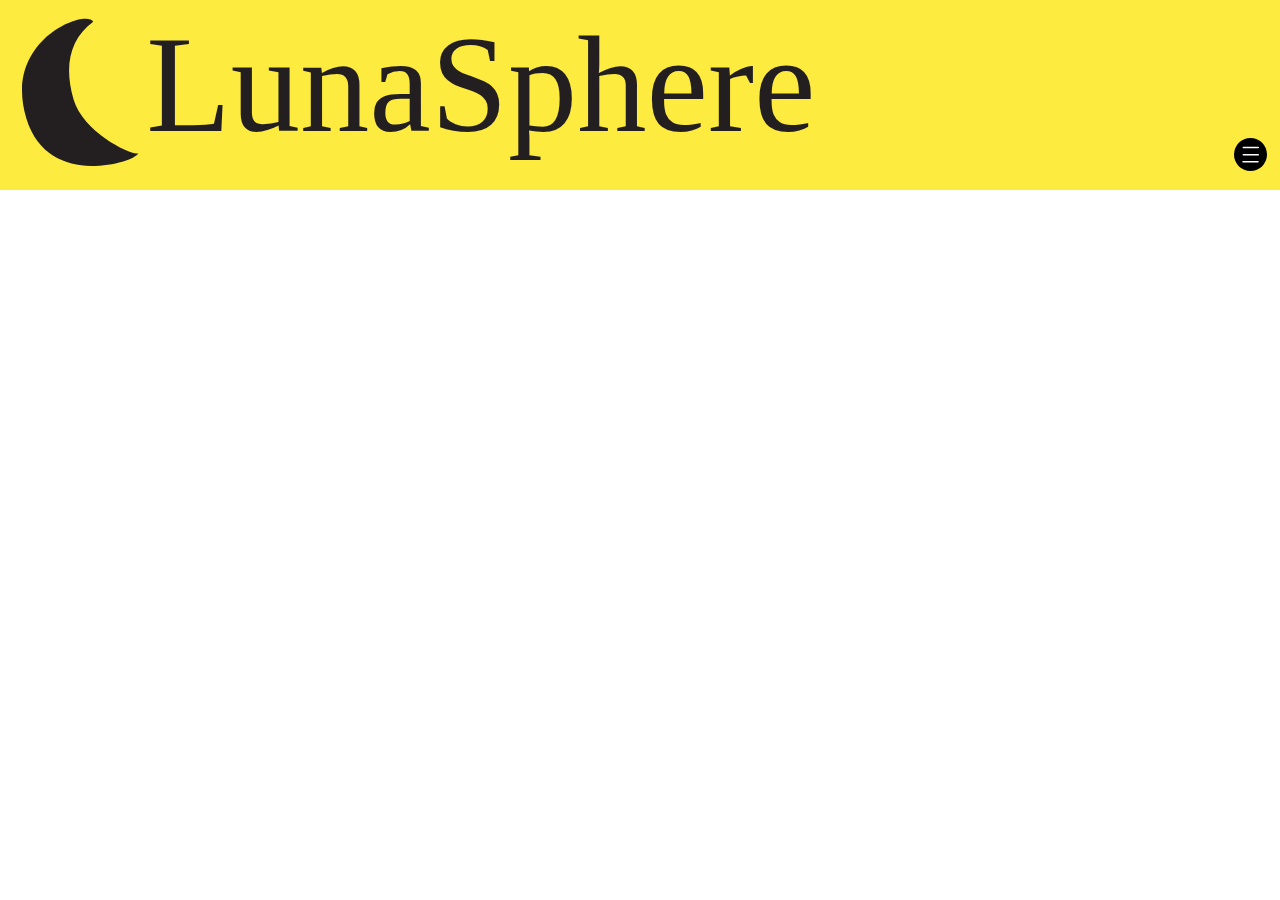
==== pricing.html @ 51623582 "Add some changes to the content" ====
<!DOCTYPE html>
<html lang="en-ca">
<head>
  <meta charset="utf-8">
  <title>LunaSphere</title>
  <meta name="viewport" content="width=device-width,initial-scale=1">
  <link href="css/modules.css" rel="stylesheet">
  <link href="css/grid.css" rel="stylesheet">
  <link href="css/type.css" rel="stylesheet">
  <link href="css/main.css" rel="stylesheet">
  <link href="https://fonts.googleapis.com/css?family=IBM+Plex+Sans:400,500,600,700|Roboto:300,400,500,700" rel="stylesheet">
</head>
<body>

  <header class="grid relative island-1-2">
    <h1 class="hidden">Pricing</h1>

    <div class="unit xs-2-3 s-2-3">
      <img class="gutter-1-4" src="images/logo.svg" alt="">
    </div>

    <div class="unit xs-1-3 s-1-3">
      <input type="checkbox" class="nav-check" id="nav-check">
      <label class="nav-label absolute" for="nav-check">
        <img class="img-flex island-1-8 nav-open" src="images/toggle-open.svg" alt="Open Navigation">
        <img class="img-flex island-1-8 nav-close" src="images/toggle-close.svg" alt="Close Navigation">
      </label>
      <nav class="nav text-center">
        <ul class="first-list list-group">
          <li class="island"><a class="btn-nav island-1-2" href="index.html">Home</a></li>
          <li class="island"><a class="btn-nav island-1-2" href="tour.html">Products</a></li>
          <li class="island"><a class="btn-nav island-1-2" href="sign-up.html">Sign Up</a></li>
        </ul>
      </nav>
    </div>
  </header>

</body>
</html>
---- css/modules.css ----
/*
 * Modulifier || Code released under the UNLICENSE
 * Code under other copyrights & licenses listed below.
 * https://modulifier.web-dev.tools/#responsive;images;list-group;embed;media-object;icons;hidden;positioning;nice-lists;forms;buttons;accessibility;print
 */

@-moz-viewport { width: device-width; scale: 1; }
@-ms-viewport { width: device-width; scale: 1; }
@-o-viewport { width: device-width; scale: 1; }
@-webkit-viewport { width: device-width; scale: 1; }
@viewport { width: device-width; scale: 1; }

html {
  box-sizing: border-box;
  -moz-text-size-adjust: 100%;
  -ms-text-size-adjust: 100%;
  -webkit-text-size-adjust: 100%;
  text-size-adjust: 100%;
}

*, *::before, *::after {
  box-sizing: inherit;
}

body {
  margin: 0;
}

article,
aside,
details,
figcaption,
figure,
footer,
header,
main,
menu,
nav,
section,
summary {
  display: block;
}

audio,
canvas,
progress,
video {
  display: inline-block;
  vertical-align: baseline;
}

template {
  display: none;
}

details {
  cursor: pointer;
}

audio:not([controls]) {
  display: none;
  height: 0;
}

a,
area,
button,
input,
label,
select,
textarea,
[tabindex] {
  -ms-touch-action: manipulation;
  touch-action: manipulation;
}

img {
  border: 0;
}

.img-flex,
.img-flex img {
  display: block;
  width: 100%;
}

svg {
  fill: currentColor;
}

svg:not(:root) {
  overflow: hidden;
}

svg.img-flex {
  width: 100%;
  height: 100%;
}

.image-replacement, .ir {
  overflow: hidden;
  direction: ltr;
  text-align: left;
  text-indent: 100%;
  white-space: nowrap;
}

.list-group, .list-group-inline, .list-group--inline {
  padding-left: 0;
  list-style-type: none;
}

.list-group > dd {
  margin-left: 0;
}

.list-group-inline::before,
.list-group-inline::after,
.list-group--inline::before,
.list-group--inline::after {
  content: "";
  display: table;
}

.list-group-inline::after,
.list-group--inline::after {
  clear: both;
}

.list-group-inline > li,
.list-group--inline > li {
  display: inline-block;
}

.list-group-inline > dt,
.list-group--inline > dt {
  clear: left;
  float: left;
  width: 11em;
}

.list-group-inline > dd,
.list-group--inline > dd {
  float: left;
  min-width: 12em;
}

.embed {
  margin-left: 0;
  margin-right: 0;
  overflow: hidden;
  position: relative;
  width: 100%;
}

.embed-1by1, .embed--1by1 {
  padding-top: 100%; /* Square */
}

.embed-4by3, .embed--4by3 {
  padding-top: 75%; /* Traditional TV/computer screens */
}

.embed-iso216, .embed--iso216 {
  padding-top: 70.92%; /* A-standard paper sizes */
}

.embed-3by2, .embed--3by2 {
  padding-top: 66.6%; /* Classic 35 mm film & most digital photos, landscape */
}

.embed-2by3, .embed--2by3 {
  padding-top: 150%; /* Classic 35 mm film & most digital photos, portrait */
}

.embed-golden, .embed--golden {
  padding-top: 61.8%; /* The Golden Ratio */
}

.embed-16by9, .embed--16by9 {
  padding-top: 56.25%; /* HD TV */
}

.embed-185by100, .embed--185by100 {
  padding-top: 54.05%; /* Common widescreen cinema */
}

.embed-24by10, .embed--24by10 {
  padding-top: 41.667%; /* Widescreen cinema: 2.4:1 */
}

.embed-3by1, .embed--3by1 {
  padding-top: 33.3333%; /* Panorama photos */
}

.embed-4by1, .embed--4by1 {
  padding-top: 25%; /* Polyvision */
}

.embed-5by1, .embed--5by1 {
  padding-top: 20%; /* Really wide... */
}

.embed-item, .embed__item {
  min-height: 100%;
  left: 0;
  position: absolute;
  top: 0;
  width: 100%;
}

.media {
  overflow: hidden;
}

.media-img, .media__img {
  float: left;
}

.media-img-reversed, .media__img--reversed {
  float: right;
}

.media-img-stacked, .media__img--stacked {
  float: none;
}

.media-body, .media__body {
  overflow: hidden;
  min-width: 12em; /* Slightly less than 200px, responsiveness built in */
}

.icon {
  display: inline-block;
  position: relative;
  background: transparent none no-repeat center center;
  background-size: contain;
  vertical-align: middle;
}

.i-16, .i--16 {
  height: 16px;
  width: 16px;
}

.i-18, .i--18 {
  height: 18px;
  width: 18px;
}

.i-20, .i--20 {
  height: 20px;
  width: 20px;
}

.i-24, .i--24 {
  height: 24px;
  width: 24px;
}

.i-32, .i--32 {
  height: 32px;
  width: 32px;
}

.i-48, .i--48 {
  height: 48px;
  width: 48px;
}

.i-64, .i--64 {
  height: 64px;
  width: 64px;
}

.i-96, .i--96 {
  height: 96px;
  width: 96px;
}

.i-128, .i--128 {
  height: 128px;
  width: 128px;
}

.i-192, .i--192 {
  height: 192px;
  width: 192px;
}

.i-256, .i--256 {
  height: 256px;
  width: 256px;
}

.icon img,
.icon svg {
  left: 0;
  height: 100%;
  position: absolute;
  top: 0;
  width: 100%;
  fill: currentColor;
}

.icon-label {
  vertical-align: middle;
}

.icon-link,
.icon-link:focus,
.icon-link:hover {
  text-decoration: none;
}

[hidden], .hidden {
  /* stylelint-disable declaration-no-important */
  display: none !important;
  visibility: hidden !important;
  /* stylelint-enable */
}

.visually-hidden {
  height: 1px;
  margin: -1px;
  overflow: hidden;
  padding: 0;
  position: absolute;
  width: 1px;
  border: 0;
  clip: rect(0 0 0 0);
  clip-path: inset(50%);
}

.visually-hidden.focusable:active, .visually-hidden.focusable:focus {
  height: auto;
  margin: 0;
  overflow: visible;
  position: static;
  width: auto;
  clip: auto;
  clip-path: none;
}

.invisible {
  visibility: hidden;
}

.chop,
.crop {
  overflow: hidden;
}

.truncate {
  max-width: 100%;
  overflow: hidden;
  width: 100%;
  text-overflow: ellipsis;
  white-space: nowrap;
}

.scrollable {
  max-width: 100%;
  overflow-x: auto;
  overflow-y: hidden;
  -webkit-overflow-scrolling: touch;
}

.clearfix::after {
  content: " ";
  display: block;
  clear: both;
}

.left {
  float: left;
}

.right {
  float: right;
}

.center-text,
.center-flow {
  text-align: center;
}

.center-block {
  margin-left: auto;
  margin-right: auto;
}

.no-auto-margins,
.not-centered {
  /* stylelint-disable declaration-no-important */
  margin-left: 0 !important;
  margin-right: 0 !important;
  /* stylelint-enable */
}

.center-content,
.center-content-vertical,
.center-contents,
.center-contents-vertical {
  display: -webkit-flex;
  display: -ms-flexbox;
  display: flex;
  -webkit-justify-content: center;
  -ms-flex-pack: center;
  justify-content: center;
  -webkit-align-items: center;
  -ms-flex-align: center;
  align-items: center;
  -webkit-align-content: center;
  -ms-flex-line-pack: center;
  align-content: center;
  -webkit-flex-direction: column wrap;
  -ms-flex-direction: column wrap;
  flex-flow: column wrap;
}

.center-content-start,
.center-content-vertical-start,
.center-contents-start,
.center-contents-vertical-start {
  display: -webkit-flex;
  display: -ms-flexbox;
  display: flex;
  -webkit-justify-content: center;
  -ms-flex-pack: center;
  justify-content: center;
  -webkit-flex-direction: column wrap;
  -ms-flex-direction: column wrap;
  flex-flow: column wrap;
}

.center-content-horizontal,
.center-contents-horizontal {
  display: -webkit-flex;
  display: -ms-flexbox;
  display: flex;
  -webkit-justify-content: center;
  -ms-flex-pack: center;
  justify-content: center;
  -webkit-align-items: center;
  -ms-flex-align: center;
  align-items: center;
  -webkit-align-content: center;
  -ms-flex-line-pack: center;
  align-content: center;
  -webkit-flex-direction: row wrap;
  -ms-flex-direction: row wrap;
  flex-flow: row wrap;
}

.inline {
  display: inline;
}

.block {
  display: block;
}

.inline-block, .ib {
  display: inline-block;
}

.valign-top {
  vertical-align: top;
}

.valign-bottom {
  vertical-align: bottom;
}

.valign-middle {
  vertical-align: middle;
}

.fixed {
  position: fixed;
}

.relative {
  position: relative;
}

[class*="pin-"],
.absolute {
  position: absolute;
}

.static {
  position: static;
}

.zindex-1 {
  z-index: 1;
}

.zindex-2 {
  z-index: 2;
}

.zindex-3 {
  z-index: 3;
}

.zindex-1000 {
  z-index: 1000;
}

.pin-top-left,
.pin-left-top,
.pin-tl,
.pin-lt {
  top: 0;
  left: 0;
}

.pin-top-right,
.pin-right-top,
.pin-tr,
.pin-rt {
  top: 0;
  right: 0;
}

.pin-bottom-left,
.pin-left-bottom,
.pin-bl,
.pin-lb {
  bottom: 0;
  left: 0;
}

.pin-bottom-right,
.pin-right-bottom,
.pin-br,
.pin-rb {
  bottom: 0;
  right: 0;
}

.pin-top-center,
.pin-center-top,
.pin-tc,
.pin-ct {
  left: 50%;
  top: 0;
  transform: translateX(-50%);
}

.pin-bottom-center,
.pin-center-bottom,
.pin-bc,
.pin-cb {
  bottom: 0;
  left: 50%;
  transform: translateX(-50%);
}

.pin-center-left,
.pin-left-center,
.pin-cl,
.pin-lc {
  left: 0;
  top: 50%;
  transform: translateY(-50%);
}

.pin-center-right,
.pin-right-center,
.pin-cr,
.pin-rc {
  right: 0;
  top: 50%;
  transform: translateY(-50%);
}

.pin-center, .pin-c {
  left: 50%;
  top: 50%;
  transform: translate(-50%, -50%);
}

.width-quarter, .w-1-4 {
  width: 25%;
}

.width-half, .w-1-2 {
  width: 50%;
}

.width-full, .w-1 {
  width: 100%;
}

.height-quarter, .h-1-4 {
  height: 25%;
}

.height-half, .h-1-2 {
  height: 50%;
}

.height-full, .h-1 {
  height: 100%;
}

.height-win-quarter, .h-w-1-4 {
  height: 25vh;
  max-height: 46em;
}

.height-win-half, .h-w-1-2 {
  height: 50vh;
  max-height: 46em;
}

.height-win-full, .h-w-1 {
  height: 100vh;
  max-height: 46em;
}

ul {
  list-style-type: none;
}

ul > li::before {
  content: "·";
  float: left;
  margin-left: -1.6em;
  width: 1.3em;
  text-align: right;
}

ol {
  counter-reset: ol-simple-numbers;
  list-style-type: none;
}

ol > li::before {
  float: left;
  margin-left: -1.6em;
  width: 1.3em;
  counter-increment: ol-simple-numbers;
  content: counter(ol-simple-numbers);
  text-align: right;
}

.list-group > li::before,
.list-group-inline > li::before,
.list-group--inline > li::before {
  content: none;
}

/* stylelint-disable no-descending-specificity */

/*
 * (c) Nicolas Gallagher and Jonathan Neal of Normalize.css || MIT License
 *     https://necolas.github.io/normalize.css/
 */

button,
input,
optgroup,
select,
textarea {
  color: inherit;
  font: inherit;
  margin: 0;
}

button,
input {
  overflow: visible;
}

button,
select {
  text-transform: none;
}

button,
html [type="button"],
[type="reset"],
[type="submit"] {
  -webkit-appearance: button;
  cursor: pointer;
}

button[disabled],
html input[disabled] {
  cursor: default;
}

button::-moz-focus-inner,
input::-moz-focus-inner {
  border: 0;
  padding: 0;
}

[type="checkbox"],
[type="radio"] {
  opacity: 0;
  position: absolute;
  height: 1px;
  width: 1px;
}

[type="number"]::-webkit-inner-spin-button,
[type="number"]::-webkit-outer-spin-button {
  height: auto;
}

[type="search"]::-webkit-search-cancel-button,
[type="search"]::-webkit-search-decoration {
  -webkit-appearance: none;
}

fieldset {
  padding-left: 0;
  padding-right: 0;

  border: 0;
  border-top: 2px solid #666;
}

legend {
  color: inherit;
  display: table;
  max-width: 100%;
  padding: 0 .3em 0 0;
  white-space: normal;

  border: 0;

  font-weight: bold;
}

optgroup {
  font-weight: bold;
}

::-webkit-input-placeholder {
  color: inherit;
  opacity: .54;
}

::-webkit-file-upload-button {
  -webkit-appearance: button;
  font: inherit;
}

/* End Normalize.css code */

label,
.label-block {
  display: block;
  cursor: pointer;
}

[type="checkbox"] + label,
[type="radio"] + label,
.label-inline {
  display: inline-block;
}

input:not([type]),
[type="text"],
[type="number"],
[type="search"],
[type="url"],
[type="email"],
[type="password"],
[type="tel"],
[type="datetime-local"],
[type="month"],
[type="week"],
[type="date"],
[type="time"],
[type="range"],
select,
textarea {
  -moz-appearance: none;
  -webkit-appearance: none;
  appearance: none;
}

input,
textarea {
  display: block;
  width: 100%;

  background-color: #fff;
  border: 2px solid #666;
  border-radius: 0;
}

label {
  vertical-align: middle;
}

textarea {
  max-width: 100%;
  min-height: 4em;
  overflow: auto;
}

[type="color"] {
  display: inline-block;
  width: 2em;
}

select {
  display: block;
  width: 100%;

  background-image: url("data:image/svg+xml,%3Csvg xmlns='http://www.w3.org/2000/svg' width='256' height='256' viewBox='0 0 256 256'%3E%3Cpath fill='none' stroke='%23000' stroke-miterlimit='10' stroke-width='70' d='M36.3 82.1l91.9 91.8 91.5-91.8'/%3E%3C/svg%3E");
  background-repeat: no-repeat;
  background-position: calc(100% - .4em) center;
  background-size: 18px auto;
  background-color: #fff;
  border: 2px solid #666;
  border-radius: 0;
}

[type="checkbox"] + label::before {
  content: " ";
  display: inline-block;
  height: 1.8em;
  margin-right: 0;
  position: relative;
  vertical-align: middle;

  background-color: #fff;
  background-size: cover;

  line-height: inherit;
}

[type="checkbox"]:checked + label::before {
  background-image: url("data:image/svg+xml,%3Csvg xmlns='http://www.w3.org/2000/svg' width='256' height='256' viewBox='0 0 256 256'%3E%3Cpath fill='none' stroke='%23000' stroke-miterlimit='10' stroke-width='50' d='M49.9 130.1l50.8 50.7L206.1 75.2'/%3E%3C/svg%3E");
}

[type="radio"] + label::before {
  content: " ";
  display: inline-block;
  height: 1.8em;
  margin-right: .3em;
  position: relative;
  vertical-align: middle;
  top: -.1em;
  width: 1.8em;

  background-color: #fff;
  background-size: cover;
  border: 2px solid #666;
  border-radius: 50%;

  line-height: inherit;
}

[type="radio"]:checked + label::before {
  background-image: url("data:image/svg+xml,%3Csvg xmlns='http://www.w3.org/2000/svg' width='256' height='256' viewBox='0 0 256 256'%3E%3Ccircle cx='128' cy='128' r='70.4'/%3E%3C/svg%3E");
}

[type="radio"]:focus + label::before,
[type="radio"] + label:focus::before {
  box-shadow: 0 0 0 3px #000;
  z-index: 1000;
}

[type="range"] {
  border: 0;
  background-color: #fff;
}

[type="range"]::-webkit-slider-runnable-track {
  height: 6px;

  -webkit-appearance: none;
  appearance: none;
  background-color: #ccc;
  border: 0;
  border-radius: 3px;
}

[type="range"]:active::-webkit-slider-runnable-track {
  background-color: #ccc;
}

[type="range"]::-moz-range-track {
  height: 6px;

  -moz-appearance: none;
  appearance: none;
  background-color: #ccc;
  border: 0;
  border-radius: 3px;
}

[type="range"]:active::-moz-range-track {
  background-color: #ccc;
}

[type="range"]::-ms-track {
  height: 6px;

  -ms-appearance: none;
  appearance: none;
  background-color: #ccc;
  border: 0;
  border-radius: 3px;
}

[type="range"]:active::-ms-track {
  background-color: #ccc;
}

[type="range"]::-webkit-slider-thumb {
  margin-top: -4px;
  height: 16px;
  width: 16px;

  -webkit-appearance: none;
  appearance: none;
  background-color: #000;
  border: none;
  border-radius: 50%;
}

[type="range"]:hover::-webkit-slider-thumb {
  background-color: #000;
}

[type="range"]:active::-webkit-slider-thumb {
  background-color: #000;
}

[type="range"]::-moz-range-thumb {
  margin-top: -4px;
  height: 16px;
  width: 16px;

  -webkit-appearance: none;
  appearance: none;
  background-color: #000;
  border: none;
  border-radius: 50%;
}

[type="range"]:hover::-moz-range-thumb {
  background-color: #000;
}

[type="range"]:active::-moz-range-thumb {
  background-color: #000;
}

[type="range"]::-ms-thumb {
  margin-top: -4px;
  height: 16px;
  width: 16px;

  -webkit-appearance: none;
  appearance: none;
  background-color: #000;
  border: none;
  border-radius: 50%;
}

[type="range"]:hover::-ms-thumb {
  background-color: #000;
}

[type="range"]:active::-ms-thumb {
  background-color: #000;
}

[type="checkbox"].hide-custom-input + label::before,
[type="checkbox"] + .hide-custom-input::before,
[type="radio"].hide-custom-input + label::before,
[type="radio"] + .hide-custom-input::before {
  content: none;
  display: none;
}

/* stylelint-enable */

.link-box {
  display: block;
  text-decoration: none;
}

/* stylelint-disable no-descending-specificity */

button,
.btn {
  cursor: pointer;
  display: inline-block;
  margin: 0;
  overflow: visible;
  padding: .375em .75em .42em;
  -webkit-appearance: none;
  -moz-appearance: none;
  appearance: none;
  background-color: #333;
  border-radius: 4px;
  border: 3px solid #333;
  color: #fff;
  font: inherit;
  text-decoration: none;
  text-transform: none;
}

button::-moz-focus-inner {
  border: 0;
  padding: 0;
}

/* stylelint-enable */

button:focus,
button:hover,
.btn:focus,
.btn:hover {
  background-color: #000;
  border-color: #000;
  color: #fff;
}

button[disabled] {
  cursor: default;
}

.btn-light, .btn--light {
  background-color: #e2e2e2;
  border-color: #e2e2e2;
  color: #000;
}

.btn-light:focus,
.btn-light:hover,
.btn--light:focus,
.btn--light:hover {
  background-color: #666;
  border-color: #666;
  color: #fff;
}

.btn-ghost,
.btn--ghost {
  background-color: transparent;
  border-color: #333;
  color: #000;
}

.btn-ghost:focus,
.btn-ghost:hover,
.btn--ghost:focus,
.btn--ghost:hover {
  background-color: #e2e2e2;
  border-color: #000;
  color: #000;
}

.btn-link {
  display: inline;
  padding: 0;
  background-color: transparent;
  border-radius: 0;
  border: 0;
  color: inherit;
}

.btn-link:focus,
.btn-link:hover {
  background-color: transparent;
  color: inherit;
}

a:hover, a:active {
  outline: none;
}

a:focus,
[tabindex="0"]:focus,
details:focus,
summary:focus,
input:focus,
textarea:focus,
button:focus,
select:focus {
  outline: 3px solid #000;
  outline-offset: 0;
}

a:focus, [tabindex="0"]:focus {
  outline-offset: 3px;
}

.skip-links {
  margin: 0;
  padding: 0;
  list-style-type: none;
}

.skip-links > li::before {
  content: none; /* Remove the bullets if nice lists is selected */
}

.skip-links a,
.skip-links button {
  padding: .5em .75em;
  position: absolute;
  top: -10em;
  z-index: 10000; /* To make sure they're always on top */
  background-color: #000;
  border: 0;
  color: #fff;
  font-size: 1.125rem;
  font-weight: bold;
  text-decoration: none;
}

.skip-links a:focus,
.skip-links button:focus {
  outline-offset: 3px;
  top: 0;
}

[aria-busy="true"] {
  cursor: progress;
}

[aria-controls] {
  cursor: pointer;
}

[aria-disabled] {
  cursor: default;
}

.print-only {
  display: none;
  visibility: hidden;
}

.page-break-before {
  page-break-before: always;
}

.page-break-after {
  page-break-after: always;
}

.no-page-break-inside {
  page-break-inside: avoid;
}

@media print {

  /* stylelint-disable declaration-no-important */

  .no-print {
    display: none !important;
    visibility: hidden !important;
  }

  .print-only,
  .force-print {
    display: block !important;
    visibility: visible !important;
  }

  /* stylelint-enable */

  .visually-hidden.force-print {
    height: auto;
    margin: 0;
    overflow: visible;
    padding: 0;
    position: static;
    width: auto;
    border: 0;
    clip: initial;
    clip-path: none;
  }

  /*
   * (c) Fabien Sa || MIT License
   *     http://bafs.github.io/Gutenberg/
   */

  table,
  blockquote,
  pre,
  code,
  figure,
  li,
  hr,
  ul,
  ol,
  a,
  tr {
    page-break-inside: avoid;
  }

  h1, h2, h3, h4, h5, h6, p, a {
    orphans: 3;
    widows: 3;
  }

  h1,
  h2,
  h3,
  h4,
  h5,
  h6 {
    page-break-after: avoid;
    page-break-inside: avoid;
  }

  h1 + p,
  h2 + p,
  h3 + p,
  h4 + p,
  h5 + p,
  h6 + p {
    page-break-before: avoid;
  }

  img {
    page-break-after: auto;
    page-break-before: auto;
    page-break-inside: avoid;
  }

  /* stylelint-disable declaration-no-important */

  pre {
    white-space: pre-wrap !important;
    word-wrap: break-word;
  }

  /* stylelint-enable */

  /* End Gutenberg code */

  /*
   * (c) HTML5 Boilerplate || MIT License
   *     https://html5boilerplate.com/
   */

  /* stylelint-disable declaration-no-important */

  *, *::before, *::after, *::first-letter, *::first-line {
    background: none transparent !important;
    color: #000 !important;
    box-shadow: none !important;
    text-shadow: none !important;
  }

  /* stylelint-enable */

  a, a:visited {
    text-decoration: underline;
  }

  a[href]::after {
    content: " (" attr(href) ")";
  }

  abbr[title]::after {
    content: " (" attr(title) ")";
  }

  a[href^="#"]::after,
  a[href^="javascript:"]::after,
  a.no-print-href::after,
  a.href-no-print::after {
    content: "";
  }

  thead {
    display: table-header-group;
  }

  /* End HTML5 Boilerplate code */

}
---- css/grid.css ----
/*
  Gridifier || Code released under the UNLICENSE
  https://gridifier.web-dev.tools/#xs,4,0,0,0;s,4,25,0,0;m,4,38,1,1;l,4,60,1,1
*/

.grid {
  margin: 0;
  padding: 0;
  letter-spacing: -.31em;
  text-rendering: optimizeSpeed;
  display: -webkit-flex;
  display: -ms-flexbox;
  display: flex;
  -webkit-flex-flow: row wrap;
  -ms-flex-flow: row wrap;
  flex-flow: row wrap;
}

.grid-bottom {
  -webkit-align-items: flex-end;
  -ms-align-items: flex-end;
  align-items: flex-end;
}

.grid-middle {
  -webkit-align-items: center;
  -ms-align-items: center;
  align-items: center;
}

.grid-stretch {
  -webkit-align-items: stretch;
  -ms-align-items: stretch;
  align-items: stretch;
}

.opera-only :-o-prefocus,
.grid {
  word-spacing: -.43em;
}

.unit {
  letter-spacing: normal;
  text-rendering: auto;
  vertical-align: top;
  word-spacing: normal;
  display: inline-block;
  visibility: visible;
}

.grid-bottom .unit {
  vertical-align: bottom;
}

.grid-middle .unit {
  vertical-align: middle;
}

[class*="unit-push-"],
[class*="unit-pull-"] {
  position: relative;
}

.unit-content-distribute {
  display: -ms-flexbox;
  display: -webkit-flex;
  display: flex;
  -ms-flex-direction: column;
  -webkit-flex-direction: column;
  flex-direction: column;
  -ms-flex-pack: justify;
  -webkit-justify-content: space-between;
  justify-content: space-between;
}

.unit-content-center,
.unit-content-center-vertical {
  display: -webkit-flex;
  display: -ms-flexbox;
  display: flex;
  -webkit-justify-content: center;
  -ms-flex-pack: center;
  justify-content: center;
  -webkit-align-items: center;
  -ms-flex-align: center;
  align-items: center;
  -webkit-align-content: center;
  -ms-flex-line-pack: center;
  align-content: center;
  -webkit-flex-direction: column wrap;
  -ms-flex-direction: column wrap;
  flex-flow: column wrap;
}

.unit-content-center-horizontal {
  display: -webkit-flex;
  display: -ms-flexbox;
  display: flex;
  -webkit-justify-content: center;
  -ms-flex-pack: center;
  justify-content: center;
  -webkit-align-items: center;
  -ms-flex-align: center;
  align-items: center;
  -webkit-align-content: center;
  -ms-flex-line-pack: center;
  align-content: center;
  -webkit-flex-direction: row wrap;
  -ms-flex-direction: row wrap;
  flex-flow: row wrap;
}

.content-fill,
.content-stretch {
  -ms-flex-grow: 2;
  -webkit-flex-grow: 2;
  flex-grow: 2;
  max-width: 100%; /* @bugfix: IE 10, 11 */
}

.content-shrink {
  -ms-align-self: center;
  -webkit-align-self: center;
  align-self: center;
}

.unit-xs-hidden,
.xs-0 {
  display: none;
  visibility: hidden;
}

.unit-xs-centered {
  margin: 0 auto;
}

.unit-xs-1,
.xs-1 {
  display: block;
  visibility: visible;
  width: 100%;
}

.unit-xs-1-2,
.xs-1-2 {
  width: 50%;
}

.unit-xs-1-3,
.xs-1-3 {
  width: 33.3333%;
}

.unit-xs-2-3,
.xs-2-3 {
  width: 66.6667%;
}

.unit-xs-1-4,
.xs-1-4 {
  width: 25%;
}

.unit-xs-3-4,
.xs-3-4 {
  width: 75%;
}

.unit-xs-1-2,
.xs-1-2,
.unit-xs-1-3,
.xs-1-3,
.unit-xs-2-3,
.xs-2-3,
.unit-xs-1-4,
.xs-1-4,
.unit-xs-3-4,
.xs-3-4 {
  display: inline-block;
  visibility: visible;
}

.unit-xs-1-2[class*="-content-"],
.xs-1-2[class*="-content-"],
.unit-xs-1-3[class*="-content-"],
.xs-1-3[class*="-content-"],
.unit-xs-2-3[class*="-content-"],
.xs-2-3[class*="-content-"],
.unit-xs-1-4[class*="-content-"],
.xs-1-4[class*="-content-"],
.unit-xs-3-4[class*="-content-"],
.xs-3-4[class*="-content-"] {
  display: -webkit-flex;
  display: -ms-flexbox;
  display: flex;
}

.unit-xs-content-distribute,
.xs-content-distribute {
  display: -ms-flexbox;
  display: -webkit-flex;
  display: flex;
  -ms-flex-direction: column;
  -webkit-flex-direction: column;
  flex-direction: column;
  -ms-flex-pack: justify;
  -webkit-justify-content: space-between;
  justify-content: space-between;
}

.unit-xs-content-center,
.unit-xs-content-center-vertical {
  display: -webkit-flex;
  display: -ms-flexbox;
  display: flex;
  -webkit-justify-content: center;
  -ms-flex-pack: center;
  justify-content: center;
  -webkit-align-items: center;
  -ms-flex-align: center;
  align-items: center;
  -webkit-align-content: center;
  -ms-flex-line-pack: center;
  align-content: center;
  -webkit-flex-direction: column wrap;
  -ms-flex-direction: column wrap;
  flex-flow: column wrap;
}

.unit-xs-content-center-horizontal {
  display: -webkit-flex;
  display: -ms-flexbox;
  display: flex;
  -webkit-justify-content: center;
  -ms-flex-pack: center;
  justify-content: center;
  -webkit-align-items: center;
  -ms-flex-align: center;
  align-items: center;
  -webkit-align-content: center;
  -ms-flex-line-pack: center;
  align-content: center;
  -webkit-flex-direction: row wrap;
  -ms-flex-direction: row wrap;
  flex-flow: row wrap;
}

.xs-content-fill,
.xs-content-stretch {
  -ms-flex-grow: 2;
  -webkit-flex-grow: 2;
  flex-grow: 2;
  max-width: 100%; /* @bugfix: IE 10, 11 */
}

.xs-content-shrink {
  -ms-align-self: center;
  -webkit-align-self: center;
  align-self: center;
}

@media only screen and (min-width: 25em) {

  .unit-s-hidden,
  .s-0 {
    display: none;
    visibility: hidden;
  }

  .unit-s-centered {
    margin: 0 auto;
  }

  .unit-s-1,
  .s-1 {
    display: block;
    visibility: visible;
    width: 100%;
  }

  .unit-s-1-2,
  .s-1-2 {
    width: 50%;
  }

  .unit-s-1-3,
  .s-1-3 {
    width: 33.3333%;
  }

  .unit-s-2-3,
  .s-2-3 {
    width: 66.6667%;
  }

  .unit-s-1-4,
  .s-1-4 {
    width: 25%;
  }

  .unit-s-3-4,
  .s-3-4 {
    width: 75%;
  }

  .unit-s-1-2,
  .s-1-2,
  .unit-s-1-3,
  .s-1-3,
  .unit-s-2-3,
  .s-2-3,
  .unit-s-1-4,
  .s-1-4,
  .unit-s-3-4,
  .s-3-4 {
    display: inline-block;
    visibility: visible;
  }

  .unit-s-1-2[class*="-content-"],
  .s-1-2[class*="-content-"],
  .unit-s-1-3[class*="-content-"],
  .s-1-3[class*="-content-"],
  .unit-s-2-3[class*="-content-"],
  .s-2-3[class*="-content-"],
  .unit-s-1-4[class*="-content-"],
  .s-1-4[class*="-content-"],
  .unit-s-3-4[class*="-content-"],
  .s-3-4[class*="-content-"] {
    display: -webkit-flex;
    display: -ms-flexbox;
    display: flex;
  }

  .unit-s-content-distribute,
  .s-content-distribute {
    display: -ms-flexbox;
    display: -webkit-flex;
    display: flex;
    -ms-flex-direction: column;
    -webkit-flex-direction: column;
    flex-direction: column;
    -ms-flex-pack: justify;
    -webkit-justify-content: space-between;
    justify-content: space-between;
  }

  .unit-s-content-center,
  .unit-s-content-center-vertical {
    display: -webkit-flex;
    display: -ms-flexbox;
    display: flex;
    -webkit-justify-content: center;
    -ms-flex-pack: center;
    justify-content: center;
    -webkit-align-items: center;
    -ms-flex-align: center;
    align-items: center;
    -webkit-align-content: center;
    -ms-flex-line-pack: center;
    align-content: center;
    -webkit-flex-direction: column wrap;
    -ms-flex-direction: column wrap;
    flex-flow: column wrap;
  }

  .unit-s-content-center-horizontal {
    display: -webkit-flex;
    display: -ms-flexbox;
    display: flex;
    -webkit-justify-content: center;
    -ms-flex-pack: center;
    justify-content: center;
    -webkit-align-items: center;
    -ms-flex-align: center;
    align-items: center;
    -webkit-align-content: center;
    -ms-flex-line-pack: center;
    align-content: center;
    -webkit-flex-direction: row wrap;
    -ms-flex-direction: row wrap;
    flex-flow: row wrap;
  }

  .s-content-fill,
  .s-content-stretch {
    -ms-flex-grow: 2;
    -webkit-flex-grow: 2;
    flex-grow: 2;
    max-width: 100%; /* @bugfix: IE 10, 11 */
  }

  .s-content-shrink {
    -ms-align-self: center;
    -webkit-align-self: center;
    align-self: center;
  }

}

@media only screen and (min-width: 38em) {

  .unit-m-hidden,
  .m-0 {
    display: none;
    visibility: hidden;
  }

  .unit-m-centered {
    margin: 0 auto;
  }

  .unit-m-1,
  .m-1 {
    display: block;
    visibility: visible;
    width: 100%;
  }

  .unit-offset-m-0 {
    margin-left: 0;
  }

  .unit-push-m-0,
  .unit-pull-m-0 {
    left: 0;
  }

  .unit-m-1-2,
  .m-1-2 {
    width: 50%;
  }

  .unit-offset-m-1-2 {
    margin-left: 50%;
  }

  .unit-push-m-1-2 {
    left: 50%;
  }

  .unit-pull-m-1-2 {
    left: -50%;
  }

  .unit-m-1-3,
  .m-1-3 {
    width: 33.3333%;
  }

  .unit-offset-m-1-3 {
    margin-left: 33.3333%;
  }

  .unit-push-m-1-3 {
    left: 33.3333%;
  }

  .unit-pull-m-1-3 {
    left: -33.3333%;
  }

  .unit-m-2-3,
  .m-2-3 {
    width: 66.6667%;
  }

  .unit-offset-m-2-3 {
    margin-left: 66.6667%;
  }

  .unit-push-m-2-3 {
    left: 66.6667%;
  }

  .unit-pull-m-2-3 {
    left: -66.6667%;
  }

  .unit-m-1-4,
  .m-1-4 {
    width: 25%;
  }

  .unit-offset-m-1-4 {
    margin-left: 25%;
  }

  .unit-push-m-1-4 {
    left: 25%;
  }

  .unit-pull-m-1-4 {
    left: -25%;
  }

  .unit-m-3-4,
  .m-3-4 {
    width: 75%;
  }

  .unit-offset-m-3-4 {
    margin-left: 75%;
  }

  .unit-push-m-3-4 {
    left: 75%;
  }

  .unit-pull-m-3-4 {
    left: -75%;
  }

  .unit-m-1-2,
  .m-1-2,
  .unit-m-1-3,
  .m-1-3,
  .unit-m-2-3,
  .m-2-3,
  .unit-m-1-4,
  .m-1-4,
  .unit-m-3-4,
  .m-3-4 {
    display: inline-block;
    visibility: visible;
  }

  .unit-m-1-2[class*="-content-"],
  .m-1-2[class*="-content-"],
  .unit-m-1-3[class*="-content-"],
  .m-1-3[class*="-content-"],
  .unit-m-2-3[class*="-content-"],
  .m-2-3[class*="-content-"],
  .unit-m-1-4[class*="-content-"],
  .m-1-4[class*="-content-"],
  .unit-m-3-4[class*="-content-"],
  .m-3-4[class*="-content-"] {
    display: -webkit-flex;
    display: -ms-flexbox;
    display: flex;
  }

  .unit-m-content-distribute,
  .m-content-distribute {
    display: -ms-flexbox;
    display: -webkit-flex;
    display: flex;
    -ms-flex-direction: column;
    -webkit-flex-direction: column;
    flex-direction: column;
    -ms-flex-pack: justify;
    -webkit-justify-content: space-between;
    justify-content: space-between;
  }

  .unit-m-content-center,
  .unit-m-content-center-vertical {
    display: -webkit-flex;
    display: -ms-flexbox;
    display: flex;
    -webkit-justify-content: center;
    -ms-flex-pack: center;
    justify-content: center;
    -webkit-align-items: center;
    -ms-flex-align: center;
    align-items: center;
    -webkit-align-content: center;
    -ms-flex-line-pack: center;
    align-content: center;
    -webkit-flex-direction: column wrap;
    -ms-flex-direction: column wrap;
    flex-flow: column wrap;
  }

  .unit-m-content-center-horizontal {
    display: -webkit-flex;
    display: -ms-flexbox;
    display: flex;
    -webkit-justify-content: center;
    -ms-flex-pack: center;
    justify-content: center;
    -webkit-align-items: center;
    -ms-flex-align: center;
    align-items: center;
    -webkit-align-content: center;
    -ms-flex-line-pack: center;
    align-content: center;
    -webkit-flex-direction: row wrap;
    -ms-flex-direction: row wrap;
    flex-flow: row wrap;
  }

  .m-content-fill,
  .m-content-stretch {
    -ms-flex-grow: 2;
    -webkit-flex-grow: 2;
    flex-grow: 2;
    max-width: 100%; /* @bugfix: IE 10, 11 */
  }

  .m-content-shrink {
    -ms-align-self: center;
    -webkit-align-self: center;
    align-self: center;
  }

}

@media only screen and (min-width: 60em) {

  .unit-l-hidden,
  .l-0 {
    display: none;
    visibility: hidden;
  }

  .unit-l-centered {
    margin: 0 auto;
  }

  .unit-l-1,
  .l-1 {
    display: block;
    visibility: visible;
    width: 100%;
  }

  .unit-offset-l-0 {
    margin-left: 0;
  }

  .unit-push-l-0,
  .unit-pull-l-0 {
    left: 0;
  }

  .unit-l-1-2,
  .l-1-2 {
    width: 50%;
  }

  .unit-offset-l-1-2 {
    margin-left: 50%;
  }

  .unit-push-l-1-2 {
    left: 50%;
  }

  .unit-pull-l-1-2 {
    left: -50%;
  }

  .unit-l-1-3,
  .l-1-3 {
    width: 33.3333%;
  }

  .unit-offset-l-1-3 {
    margin-left: 33.3333%;
  }

  .unit-push-l-1-3 {
    left: 33.3333%;
  }

  .unit-pull-l-1-3 {
    left: -33.3333%;
  }

  .unit-l-2-3,
  .l-2-3 {
    width: 66.6667%;
  }

  .unit-offset-l-2-3 {
    margin-left: 66.6667%;
  }

  .unit-push-l-2-3 {
    left: 66.6667%;
  }

  .unit-pull-l-2-3 {
    left: -66.6667%;
  }

  .unit-l-1-4,
  .l-1-4 {
    width: 25%;
  }

  .unit-offset-l-1-4 {
    margin-left: 25%;
  }

  .unit-push-l-1-4 {
    left: 25%;
  }

  .unit-pull-l-1-4 {
    left: -25%;
  }

  .unit-l-3-4,
  .l-3-4 {
    width: 75%;
  }

  .unit-offset-l-3-4 {
    margin-left: 75%;
  }

  .unit-push-l-3-4 {
    left: 75%;
  }

  .unit-pull-l-3-4 {
    left: -75%;
  }

  .unit-l-1-2,
  .l-1-2,
  .unit-l-1-3,
  .l-1-3,
  .unit-l-2-3,
  .l-2-3,
  .unit-l-1-4,
  .l-1-4,
  .unit-l-3-4,
  .l-3-4 {
    display: inline-block;
    visibility: visible;
  }

  .unit-l-1-2[class*="-content-"],
  .l-1-2[class*="-content-"],
  .unit-l-1-3[class*="-content-"],
  .l-1-3[class*="-content-"],
  .unit-l-2-3[class*="-content-"],
  .l-2-3[class*="-content-"],
  .unit-l-1-4[class*="-content-"],
  .l-1-4[class*="-content-"],
  .unit-l-3-4[class*="-content-"],
  .l-3-4[class*="-content-"] {
    display: -webkit-flex;
    display: -ms-flexbox;
    display: flex;
  }

  .unit-l-content-distribute,
  .l-content-distribute {
    display: -ms-flexbox;
    display: -webkit-flex;
    display: flex;
    -ms-flex-direction: column;
    -webkit-flex-direction: column;
    flex-direction: column;
    -ms-flex-pack: justify;
    -webkit-justify-content: space-between;
    justify-content: space-between;
  }

  .unit-l-content-center,
  .unit-l-content-center-vertical {
    display: -webkit-flex;
    display: -ms-flexbox;
    display: flex;
    -webkit-justify-content: center;
    -ms-flex-pack: center;
    justify-content: center;
    -webkit-align-items: center;
    -ms-flex-align: center;
    align-items: center;
    -webkit-align-content: center;
    -ms-flex-line-pack: center;
    align-content: center;
    -webkit-flex-direction: column wrap;
    -ms-flex-direction: column wrap;
    flex-flow: column wrap;
  }

  .unit-l-content-center-horizontal {
    display: -webkit-flex;
    display: -ms-flexbox;
    display: flex;
    -webkit-justify-content: center;
    -ms-flex-pack: center;
    justify-content: center;
    -webkit-align-items: center;
    -ms-flex-align: center;
    align-items: center;
    -webkit-align-content: center;
    -ms-flex-line-pack: center;
    align-content: center;
    -webkit-flex-direction: row wrap;
    -ms-flex-direction: row wrap;
    flex-flow: row wrap;
  }

  .l-content-fill,
  .l-content-stretch {
    -ms-flex-grow: 2;
    -webkit-flex-grow: 2;
    flex-grow: 2;
    max-width: 100%; /* @bugfix: IE 10, 11 */
  }

  .l-content-shrink {
    -ms-align-self: center;
    -webkit-align-self: center;
    align-self: center;
  }

}
---- css/type.css ----
/*
  Typografier || Code released under the UNLICENSE
  https://typografier.web-dev.tools/#0,100,1.3,1.414,0;38,110,1.4,1.414,1;60,120,1.5,1.414,1;90,130,1.5,1.414,1
*/

html {
  font-size: 100%;
  line-height: 1.3;
}

a {
  background-color: transparent;
  -webkit-text-decoration-skip: objects;
}

sub,
sup {
  font-size: .75em;
  line-height: 1px;
  position: relative;
  vertical-align: baseline;
}

sup {
  top: -.5em;
}

sub {
  bottom: -.25em;
}

pre,
code,
kbd,
samp {
  font-size: 1em;
}

abbr[title] {
  border-bottom: none;
  text-decoration: underline;
  text-decoration: underline dotted;
}

b,
strong {
  font-weight: bold;
}

dfn,
caption {
  font-style: italic;
}

hr {
  border: 0;
  border-top: 2px solid #000;
  height: 0;
}

table {
  border-collapse: collapse;
  border-spacing: 0;
  width: 100%;
  table-layout: fixed;
}

caption {
  text-align: left;
}

th,
td {
  border-bottom: 1px solid #000;
  text-align: left;
  vertical-align: top;
}

thead th {
  vertical-align: bottom;

  border-bottom-width: 2px;
}

.text-left {
  text-align: left;
}

.text-right {
  text-align: right;
}

.text-center {
  text-align: center;
}

.normal {
  font-weight: normal;
  font-style: normal;
}

.not-bold {
  font-weight: normal;
}

.not-italic {
  font-style: normal;
}

.bold {
  font-weight: bold;
}

.italic {
  font-style: italic;
}

.text-upper {
  text-transform: uppercase;
}

.text-lower {
  text-transform: lowercase;
}

.wrapper {
  margin-left: auto;
  margin-right: auto;
  max-width: 52em;
  width: 100%;
}

.wrapper-no-center {
  max-width: 52em;
  width: 100%;
}

.max-length {
  margin-left: auto;
  margin-right: auto;
  max-width: 36em;
  width: 100%;
}

.max-length-no-center {
  max-width: 36em;
  width: 100%;
}

h1,
h2,
h3,
h4,
h5,
h6,
p,
ul,
ol,
dl,
dd,
figure,
blockquote,
details,
hr,
fieldset,
pre,
table,
caption {
  margin: 0 0 1.3rem;
}

.tenamega {
  font-size: 45.1797rem;
  line-height: 58.825rem;
}

.tenakilo {
  font-size: 31.9517rem;
  line-height: 41.6rem;
}

.tena {
  font-size: 22.5967rem;
  line-height: 29.575rem;
}

.nina {
  font-size: 15.9807rem;
  line-height: 20.8rem;
}

.yotta {
  font-size: 11.3018rem;
  line-height: 14.95rem;
}

.zetta {
  font-size: 7.9928rem;
  line-height: 10.4rem;
}

h1,
.exa {
  font-size: 5.6526rem;
  line-height: 7.475rem;
}

h2,
.peta {
  font-size: 3.9976rem;
  line-height: 5.2rem;
}

h3,
.tera {
  font-size: 2.8271rem;
  line-height: 3.9rem;
}

h4,
.giga {
  font-size: 1.9994rem;
  line-height: 2.6rem;
}

h5,
.mega {
  font-size: 1.414rem;
  line-height: 1.95rem;
}

h6,
.kilo,
input,
textarea {
  font-size: 1rem;
  line-height: 1.3rem;
}

small,
.milli {
  font-size: .7072rem;
  line-height: 1.3rem;
}

.micro {
  font-size: .5002rem;
  line-height: .65rem;
}

ul {
  padding-left: 1em;
}

ol {
  padding-left: 1.6em;
}

input,
option,
select {
  height: calc(1.3rem + .1625rem + .1625rem);
}

[type="color"] {
  width: calc(1.3rem + .1625rem + .1625rem);
}

[type="checkbox"],
[type="radio"] {
  display: inline-block;
  height: auto;
}

.push {
  margin-bottom: 1.3rem;
}

.push-none,
.push-0 {
  margin-bottom: 0;
}

.push-double,
.push-2 {
  margin-bottom: 2.6rem;
}

.push-half,
.push-1-2 {
  margin-bottom: .65rem;
}

.push-quarter,
.push-1-4 {
  margin-bottom: .325rem;
}

.push-eighth,
.push-1-8 {
  margin-bottom: .1625rem;
}

.push-right-eighth,
.push-r-1-8 {
  margin-right: .1625rem;
}

.push-right-quarter,
.push-r-1-4 {
  margin-right: .325rem;
}

.push-right-half,
.push-r-1-2 {
  margin-right: .65rem;
}

.push-right,
.push-r {
  margin-right: 1.3rem;
}

.pad-top,
.pad-t {
  padding-top: 1.3rem;
}

.pad-bottom,
.pad-b {
  padding-bottom: 1.3rem;
}

.pad-top-double,
.pad-t-2 {
  padding-top: 2.6rem;
}

.pad-bottom-double,
.pad-b-2 {
  padding-bottom: 2.6rem;
}

.pad-top-half,
.pad-t-1-2 {
  padding-top: .65rem;
}

.pad-bottom-half,
.pad-b-1-2 {
  padding-bottom: .65rem;
}

.pad-top-quarter,
.pad-t-1-4 {
  padding-top: .325rem;
}

.pad-bottom-quarter,
.pad-b-1-4 {
  padding-bottom: .325rem;
}

.pad-top-eighth,
.pad-t-1-8 {
  padding-top: .1625rem;
}

.pad-bottom-eighth,
.pad-b-1-8 {
  padding-bottom: .1625rem;
}

.island {
  padding: 1.3rem;
}

.island-double,
.island-2 {
  padding: 2.6rem;
}

.island-half,
.island-1-2 {
  padding: .65rem;
}

.island-quarter,
.island-1-4,
td,
table th {
  padding: .325rem;
}

.island-eighth,
.island-1-8,
input:not([type="checkbox"]),
input:not([type="radio"]),
textarea {
  padding: .1625rem;
}

.gutter {
  padding-left: 1.3rem;
  padding-right: 1.3rem;
}

.gutter-double,
.gutter-2 {
  padding-left: 2.6rem;
  padding-right: 2.6rem;
}

.gutter-half,
.gutter-1-2 {
  padding-left: .65rem;
  padding-right: .65rem;
}

.gutter-quarter,
.gutter-1-4,
caption {
  padding-left: .325rem;
  padding-right: .325rem;
}

.gutter-eighth,
.gutter-1-8 {
  padding-left: .1625rem;
  padding-right: .1625rem;
}

select {
  padding: 0 .1625rem;
}

fieldset {
  padding: .325rem 0;

  border: 0;
  border-top: 2px solid #000;
}

legend {
  padding-right: .325rem;
}

@media only screen and (min-width: 38em) {

  html {
    font-size: 110%;
    line-height: 1.4;
  }

  h1,
  h2,
  h3,
  h4,
  h5,
  h6,
  p,
  ul,
  ol,
  dl,
  dd,
  figure,
  blockquote,
  details,
  hr,
  fieldset,
  pre,
  table,
  caption {
    margin: 0 0 1.4rem;
  }

  .tenamega {
    font-size: 45.1797rem;
    line-height: 58.8rem;
  }

  .tenakilo {
    font-size: 31.9517rem;
    line-height: 41.65rem;
  }

  .tena {
    font-size: 22.5967rem;
    line-height: 29.4rem;
  }

  .nina {
    font-size: 15.9807rem;
    line-height: 21rem;
  }

  .yotta {
    font-size: 11.3018rem;
    line-height: 14.7rem;
  }

  .zetta {
    font-size: 7.9928rem;
    line-height: 10.5rem;
  }

  h1,
  .exa {
    font-size: 5.6526rem;
    line-height: 7.35rem;
  }

  h2,
  .peta {
    font-size: 3.9976rem;
    line-height: 5.25rem;
  }

  h3,
  .tera {
    font-size: 2.8271rem;
    line-height: 3.85rem;
  }

  h4,
  .giga {
    font-size: 1.9994rem;
    line-height: 2.8rem;
  }

  h5,
  .mega {
    font-size: 1.414rem;
    line-height: 2.1rem;
  }

  h6,
  .kilo,
  input,
  textarea {
    font-size: 1rem;
    line-height: 1.4rem;
  }

  small,
  .milli {
    font-size: .7072rem;
    line-height: 1.05rem;
  }

  .micro {
    font-size: .5002rem;
    line-height: .7rem;
  }

  ul,
  ol {
    padding-left: 0;
  }

  ul ul,
  ol ul {
    padding-left: 1em;
  }

  ol ol,
  ul ol {
    padding-left: 1.6em;
  }

  .hang-punc {
    float: left;
    margin-left: -1.4em;
    text-align: right;
    width: 1.3em;
  }

  table {
    margin-left: -.35rem;
    margin-right: -.35rem;
    width: calc(100% + .35rem + .35rem);
  }

  input,
  option,
  select {
    height: calc(1.4rem + .175rem + .175rem);
  }

  [type="color"] {
    width: calc(1.4rem + .175rem + .175rem);
  }

  [type="checkbox"],
  [type="radio"] {
    display: inline-block;
    height: auto;
  }

  .push {
    margin-bottom: 1.4rem;
  }

  .push-none,
  .push-0 {
    margin-bottom: 0;
  }

  .push-double,
  .push-2 {
    margin-bottom: 2.8rem;
  }

  .push-half,
  .push-1-2 {
    margin-bottom: .7rem;
  }

  .push-quarter,
  .push-1-4 {
    margin-bottom: .35rem;
  }

  .push-eighth,
  .push-1-8 {
    margin-bottom: .175rem;
  }

  .push-right-eighth,
  .push-r-1-8 {
    margin-right: .175rem;
  }

  .push-right-quarter,
  .push-r-1-4 {
    margin-right: .35rem;
  }

  .push-right-half,
  .push-r-1-2 {
    margin-right: .7rem;
  }

  .push-right,
  .push-r {
    margin-right: 1.4rem;
  }

  .pad-top,
  .pad-t {
    padding-top: 1.4rem;
  }

  .pad-bottom,
  .pad-b {
    padding-bottom: 1.4rem;
  }

  .pad-top-double,
  .pad-t-2 {
    padding-top: 2.8rem;
  }

  .pad-bottom-double,
  .pad-b-2 {
    padding-bottom: 2.8rem;
  }

  .pad-top-half,
  .pad-t-1-2 {
    padding-top: .7rem;
  }

  .pad-bottom-half,
  .pad-b-1-2 {
    padding-bottom: .7rem;
  }

  .pad-top-quarter,
  .pad-t-1-4 {
    padding-top: .35rem;
  }

  .pad-bottom-quarter,
  .pad-b-1-4 {
    padding-bottom: .35rem;
  }

  .pad-top-eighth,
  .pad-t-1-8 {
    padding-top: .175rem;
  }

  .pad-bottom-eighth,
  .pad-b-1-8 {
    padding-bottom: .175rem;
  }

  .island {
    padding: 1.4rem;
  }

  .island-double,
  .island-2 {
    padding: 2.8rem;
  }

  .island-half,
  .island-1-2 {
    padding: .7rem;
  }

  .island-quarter,
  .island-1-4,
  td,
  table th {
    padding: .35rem;
  }

  .island-eighth,
  .island-1-8,
  input:not([type="checkbox"]),
  input:not([type="radio"]),
  textarea {
    padding: .175rem;
  }

  .gutter {
    padding-left: 1.4rem;
    padding-right: 1.4rem;
  }

  .gutter-double,
  .gutter-2 {
    padding-left: 2.8rem;
    padding-right: 2.8rem;
  }

  .gutter-half,
  .gutter-1-2 {
    padding-left: .7rem;
    padding-right: .7rem;
  }

  .gutter-quarter,
  .gutter-1-4,
  caption {
    padding-left: .35rem;
    padding-right: .35rem;
  }

  .gutter-eighth,
  .gutter-1-8 {
    padding-left: .175rem;
    padding-right: .175rem;
  }

  select {
    padding: 0 .175rem;
  }

  fieldset {
    padding: .35rem 0;

    border: 0;
    border-top: 2px solid #000;
  }

  legend {
    padding-right: .35rem;
  }

}

@media only screen and (min-width: 60em) {

  html {
    font-size: 120%;
    line-height: 1.5;
  }

  h1,
  h2,
  h3,
  h4,
  h5,
  h6,
  p,
  ul,
  ol,
  dl,
  dd,
  figure,
  blockquote,
  details,
  hr,
  fieldset,
  pre,
  table,
  caption {
    margin: 0 0 1.5rem;
  }

  .tenamega {
    font-size: 45.1797rem;
    line-height: 58.875rem;
  }

  .tenakilo {
    font-size: 31.9517rem;
    line-height: 41.625rem;
  }

  .tena {
    font-size: 22.5967rem;
    line-height: 29.625rem;
  }

  .nina {
    font-size: 15.9807rem;
    line-height: 21rem;
  }

  .yotta {
    font-size: 11.3018rem;
    line-height: 15rem;
  }

  .zetta {
    font-size: 7.9928rem;
    line-height: 10.5rem;
  }

  h1,
  .exa {
    font-size: 5.6526rem;
    line-height: 7.5rem;
  }

  h2,
  .peta {
    font-size: 3.9976rem;
    line-height: 5.25rem;
  }

  h3,
  .tera {
    font-size: 2.8271rem;
    line-height: 3.75rem;
  }

  h4,
  .giga {
    font-size: 1.9994rem;
    line-height: 2.625rem;
  }

  h5,
  .mega {
    font-size: 1.414rem;
    line-height: 1.875rem;
  }

  h6,
  .kilo,
  input,
  textarea {
    font-size: 1rem;
    line-height: 1.5rem;
  }

  small,
  .milli {
    font-size: .7072rem;
    line-height: 1.125rem;
  }

  .micro {
    font-size: .5002rem;
    line-height: .75rem;
  }

  ul,
  ol {
    padding-left: 0;
  }

  ul ul,
  ol ul {
    padding-left: 1em;
  }

  ol ol,
  ul ol {
    padding-left: 1.6em;
  }

  .hang-punc {
    float: left;
    margin-left: -1.4em;
    text-align: right;
    width: 1.3em;
  }

  table {
    margin-left: -.375rem;
    margin-right: -.375rem;
    width: calc(100% + .375rem + .375rem);
  }

  input,
  option,
  select {
    height: calc(1.5rem + .1875rem + .1875rem);
  }

  [type="color"] {
    width: calc(1.5rem + .1875rem + .1875rem);
  }

  [type="checkbox"],
  [type="radio"] {
    display: inline-block;
    height: auto;
  }

  .push {
    margin-bottom: 1.5rem;
  }

  .push-none,
  .push-0 {
    margin-bottom: 0;
  }

  .push-double,
  .push-2 {
    margin-bottom: 3rem;
  }

  .push-half,
  .push-1-2 {
    margin-bottom: .75rem;
  }

  .push-quarter,
  .push-1-4 {
    margin-bottom: .375rem;
  }

  .push-eighth,
  .push-1-8 {
    margin-bottom: .1875rem;
  }

  .push-right-eighth,
  .push-r-1-8 {
    margin-right: .1875rem;
  }

  .push-right-quarter,
  .push-r-1-4 {
    margin-right: .375rem;
  }

  .push-right-half,
  .push-r-1-2 {
    margin-right: .75rem;
  }

  .push-right,
  .push-r {
    margin-right: 1.5rem;
  }

  .pad-top,
  .pad-t {
    padding-top: 1.5rem;
  }

  .pad-bottom,
  .pad-b {
    padding-bottom: 1.5rem;
  }

  .pad-top-double,
  .pad-t-2 {
    padding-top: 3rem;
  }

  .pad-bottom-double,
  .pad-b-2 {
    padding-bottom: 3rem;
  }

  .pad-top-half,
  .pad-t-1-2 {
    padding-top: .75rem;
  }

  .pad-bottom-half,
  .pad-b-1-2 {
    padding-bottom: .75rem;
  }

  .pad-top-quarter,
  .pad-t-1-4 {
    padding-top: .375rem;
  }

  .pad-bottom-quarter,
  .pad-b-1-4 {
    padding-bottom: .375rem;
  }

  .pad-top-eighth,
  .pad-t-1-8 {
    padding-top: .1875rem;
  }

  .pad-bottom-eighth,
  .pad-b-1-8 {
    padding-bottom: .1875rem;
  }

  .island {
    padding: 1.5rem;
  }

  .island-double,
  .island-2 {
    padding: 3rem;
  }

  .island-half,
  .island-1-2 {
    padding: .75rem;
  }

  .island-quarter,
  .island-1-4,
  td,
  table th {
    padding: .375rem;
  }

  .island-eighth,
  .island-1-8,
  input:not([type="checkbox"]),
  input:not([type="radio"]),
  textarea {
    padding: .1875rem;
  }

  .gutter {
    padding-left: 1.5rem;
    padding-right: 1.5rem;
  }

  .gutter-double,
  .gutter-2 {
    padding-left: 3rem;
    padding-right: 3rem;
  }

  .gutter-half,
  .gutter-1-2 {
    padding-left: .75rem;
    padding-right: .75rem;
  }

  .gutter-quarter,
  .gutter-1-4,
  caption {
    padding-left: .375rem;
    padding-right: .375rem;
  }

  .gutter-eighth,
  .gutter-1-8 {
    padding-left: .1875rem;
    padding-right: .1875rem;
  }

  select {
    padding: 0 .1875rem;
  }

  fieldset {
    padding: .375rem 0;

    border: 0;
    border-top: 2px solid #000;
  }

  legend {
    padding-right: .375rem;
  }

}

@media only screen and (min-width: 90em) {

  html {
    font-size: 130%;
    line-height: 1.5;
  }

  h1,
  h2,
  h3,
  h4,
  h5,
  h6,
  p,
  ul,
  ol,
  dl,
  dd,
  figure,
  blockquote,
  details,
  hr,
  fieldset,
  pre,
  table,
  caption {
    margin: 0 0 1.5rem;
  }

  .tenamega {
    font-size: 45.1797rem;
    line-height: 58.875rem;
  }

  .tenakilo {
    font-size: 31.9517rem;
    line-height: 41.625rem;
  }

  .tena {
    font-size: 22.5967rem;
    line-height: 29.625rem;
  }

  .nina {
    font-size: 15.9807rem;
    line-height: 21rem;
  }

  .yotta {
    font-size: 11.3018rem;
    line-height: 15rem;
  }

  .zetta {
    font-size: 7.9928rem;
    line-height: 10.5rem;
  }

  h1,
  .exa {
    font-size: 5.6526rem;
    line-height: 7.5rem;
  }

  h2,
  .peta {
    font-size: 3.9976rem;
    line-height: 5.25rem;
  }

  h3,
  .tera {
    font-size: 2.8271rem;
    line-height: 3.75rem;
  }

  h4,
  .giga {
    font-size: 1.9994rem;
    line-height: 2.625rem;
  }

  h5,
  .mega {
    font-size: 1.414rem;
    line-height: 1.875rem;
  }

  h6,
  .kilo,
  input,
  textarea {
    font-size: 1rem;
    line-height: 1.5rem;
  }

  small,
  .milli {
    font-size: .7072rem;
    line-height: 1.125rem;
  }

  .micro {
    font-size: .5002rem;
    line-height: .75rem;
  }

  ul,
  ol {
    padding-left: 0;
  }

  ul ul,
  ol ul {
    padding-left: 1em;
  }

  ol ol,
  ul ol {
    padding-left: 1.6em;
  }

  .hang-punc {
    float: left;
    margin-left: -1.4em;
    text-align: right;
    width: 1.3em;
  }

  table {
    margin-left: -.375rem;
    margin-right: -.375rem;
    width: calc(100% + .375rem + .375rem);
  }

  input,
  option,
  select {
    height: calc(1.5rem + .1875rem + .1875rem);
  }

  [type="color"] {
    width: calc(1.5rem + .1875rem + .1875rem);
  }

  [type="checkbox"],
  [type="radio"] {
    display: inline-block;
    height: auto;
  }

  .push {
    margin-bottom: 1.5rem;
  }

  .push-none,
  .push-0 {
    margin-bottom: 0;
  }

  .push-double,
  .push-2 {
    margin-bottom: 3rem;
  }

  .push-half,
  .push-1-2 {
    margin-bottom: .75rem;
  }

  .push-quarter,
  .push-1-4 {
    margin-bottom: .375rem;
  }

  .push-eighth,
  .push-1-8 {
    margin-bottom: .1875rem;
  }

  .push-right-eighth,
  .push-r-1-8 {
    margin-right: .1875rem;
  }

  .push-right-quarter,
  .push-r-1-4 {
    margin-right: .375rem;
  }

  .push-right-half,
  .push-r-1-2 {
    margin-right: .75rem;
  }

  .push-right,
  .push-r {
    margin-right: 1.5rem;
  }

  .pad-top,
  .pad-t {
    padding-top: 1.5rem;
  }

  .pad-bottom,
  .pad-b {
    padding-bottom: 1.5rem;
  }

  .pad-top-double,
  .pad-t-2 {
    padding-top: 3rem;
  }

  .pad-bottom-double,
  .pad-b-2 {
    padding-bottom: 3rem;
  }

  .pad-top-half,
  .pad-t-1-2 {
    padding-top: .75rem;
  }

  .pad-bottom-half,
  .pad-b-1-2 {
    padding-bottom: .75rem;
  }

  .pad-top-quarter,
  .pad-t-1-4 {
    padding-top: .375rem;
  }

  .pad-bottom-quarter,
  .pad-b-1-4 {
    padding-bottom: .375rem;
  }

  .pad-top-eighth,
  .pad-t-1-8 {
    padding-top: .1875rem;
  }

  .pad-bottom-eighth,
  .pad-b-1-8 {
    padding-bottom: .1875rem;
  }

  .island {
    padding: 1.5rem;
  }

  .island-double,
  .island-2 {
    padding: 3rem;
  }

  .island-half,
  .island-1-2 {
    padding: .75rem;
  }

  .island-quarter,
  .island-1-4,
  td,
  table th {
    padding: .375rem;
  }

  .island-eighth,
  .island-1-8,
  input:not([type="checkbox"]),
  input:not([type="radio"]),
  textarea {
    padding: .1875rem;
  }

  .gutter {
    padding-left: 1.5rem;
    padding-right: 1.5rem;
  }

  .gutter-double,
  .gutter-2 {
    padding-left: 3rem;
    padding-right: 3rem;
  }

  .gutter-half,
  .gutter-1-2 {
    padding-left: .75rem;
    padding-right: .75rem;
  }

  .gutter-quarter,
  .gutter-1-4,
  caption {
    padding-left: .375rem;
    padding-right: .375rem;
  }

  .gutter-eighth,
  .gutter-1-8 {
    padding-left: .1875rem;
    padding-right: .1875rem;
  }

  select {
    padding: 0 .1875rem;
  }

  fieldset {
    padding: .375rem 0;

    border: 0;
    border-top: 2px solid #000;
  }

  legend {
    padding-right: .375rem;
  }

}
---- css/main.css ----
html {
  font-family: 'Roboto', sans-serif;
}

header {
  position: relative;
  background-color: #fdeb3f;
}

.nav {
  display: none;
  position: absolute;
  right: 0;
  top: 100%;
  background-color: #fdeb3f;
}

.nav-check {
  position: absolute;
  top: -10em;
}

.nav-label {
  cursor: pointer;
  display: inline-block;
  width: 40px;
  right: 0;
  bottom: 0;
  margin-bottom: .8rem;
  margin-right: .5rem;
}

.nav-open,
.nav-close {
  display: block;
  width: 100%;
}

.nav-check:checked ~ .nav {
  display: block;
}

.nav-close {
  display: none;
}

.nav-check:checked ~ .nav-label .nav-open {
  display: none;
}

.nav-check:checked ~ .nav-label .nav-close {
  display: block;
}

.btn-nav {
  background-color: #000;
  color: #fff;
  list-style-type: none;
  text-decoration: none;
  border-radius: 10px;
}
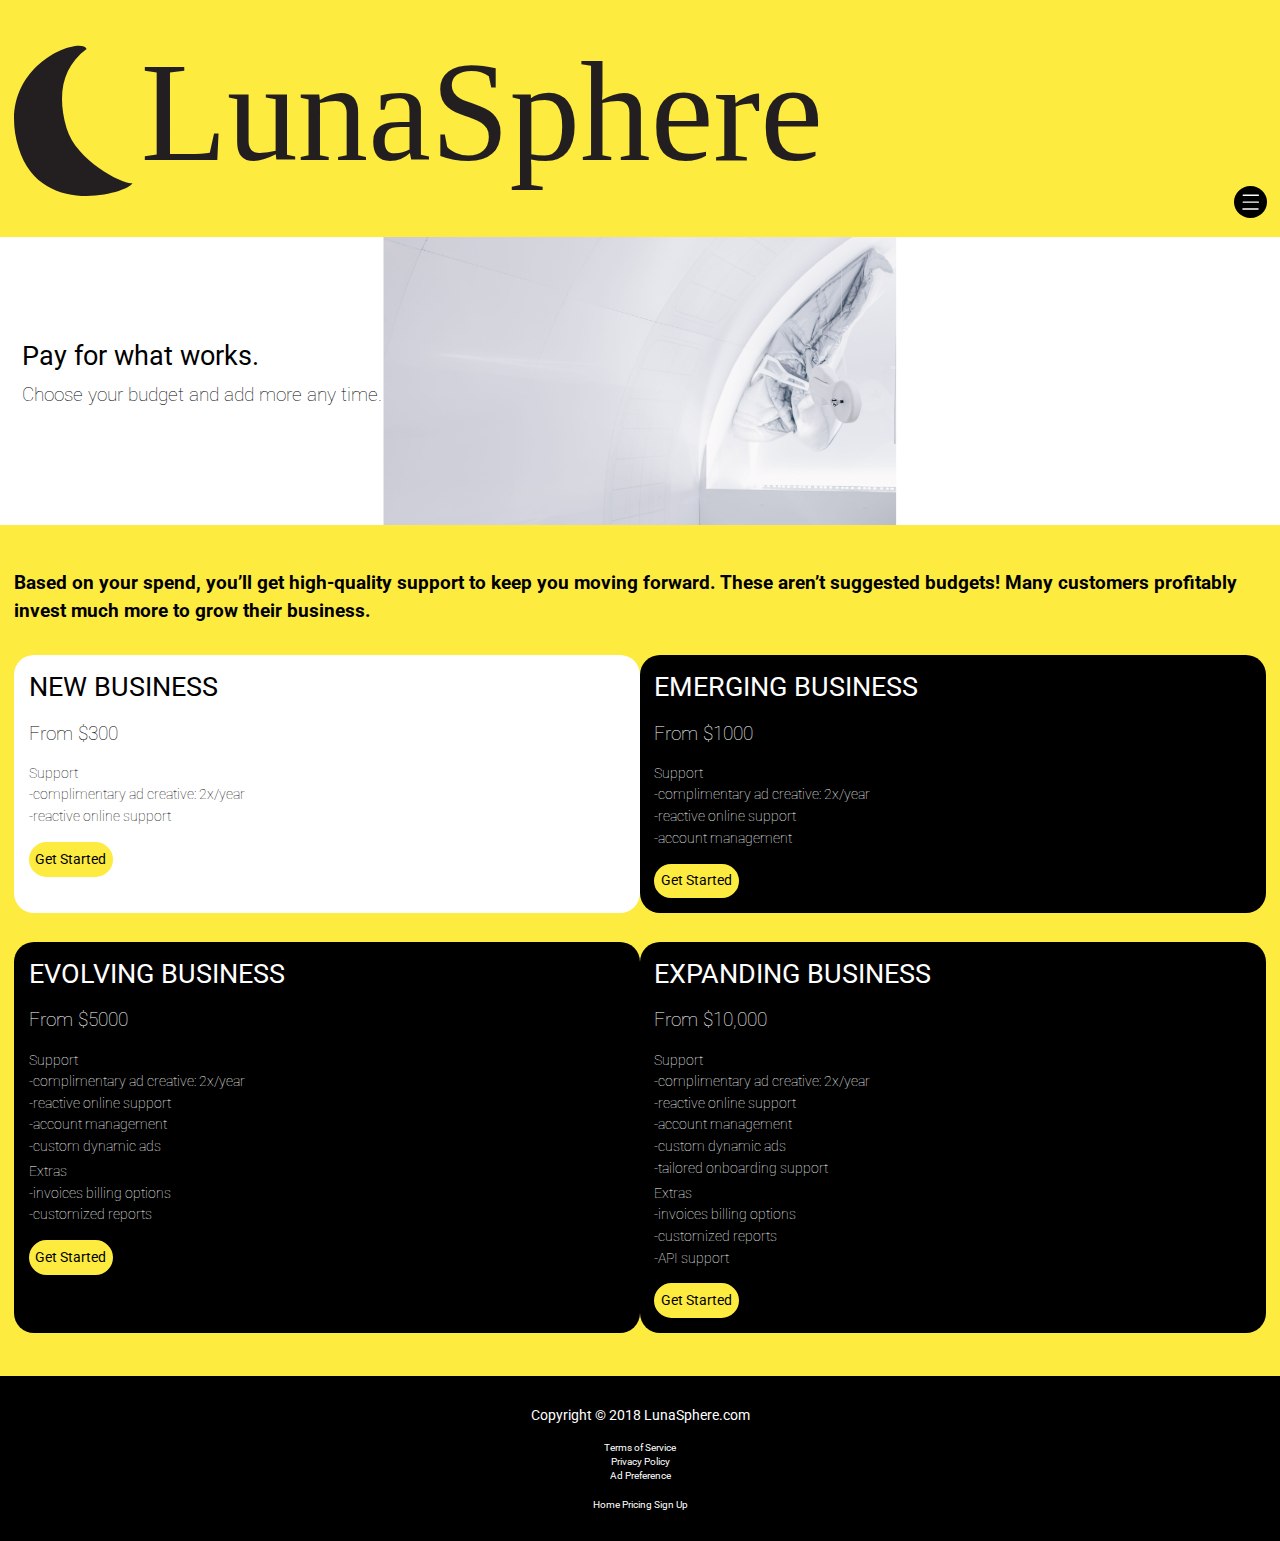
==== commit 85ce0df2: "Add some more content to the page" ====
--- a/pricing.html
+++ b/pricing.html
@@ -16,7 +16,9 @@
     <h1 class="hidden">Pricing</h1>
 
     <div class="unit xs-2-3 s-2-3">
-      <img class="gutter-1-4" src="images/logo.svg" alt="">
+      <div class="embed embed-4by1">
+        <img class="embed-item" src="images/logo.svg" alt="">
+      </div>
     </div>
 
     <div class="unit xs-1-3 s-1-3">
@@ -35,5 +37,85 @@
     </div>
   </header>
 
+  <main role="main" id="main" tabindex="0">
+    <div class="relative">
+      <img class="img-flex image-tag-one" src="images/pricingpage-banner.svg" alt="#">
+      <div class="absolute pin-lc island-1-2">
+        <div class="island-1-4 push-1-2 wrapper">
+          <h2 class="mega push-1-4">Pay for what works.</h2>
+          <p class="header-p kilo push-none">Choose your budget and add more any time.</p>
+        </div>
+      </div>
+    </div>
+
+    <div class="card-c island-1-2">
+      <p class="kilo pad-t text-e">Based on your spend, you’ll get high-quality support to keep you moving forward. These aren’t suggested budgets! Many customers profitably invest much more to grow their business.</p>
+
+      <section class="grid">
+        <div class="unit xs-1 s-1 m-1-2 l-1-2 single-first island-1-2 push">
+          <h3 class="mega push-1-2">NEW BUSINESS</h3>
+          <p class="kilo push-1-2">From $300</p>
+          <p class="milli push-none">Support</p>
+          <p class="milli push-none">-complimentary ad creative: 2x/year</p>
+          <p class="milli push-1-2">-reactive online support</p>
+          <a class="btn milli island-1-8" href="#">Get Started</a>
+        </div>
+        <div class="unit xs-1 s-1 m-1-2 l-1-2 single island-1-2 push">
+          <h3 class="mega push-1-2">EMERGING BUSINESS</h3>
+          <p class="kilo push-1-2">From $1000</p>
+          <p class="milli push-none">Support</p>
+          <p class="milli push-none">-complimentary ad creative: 2x/year</p>
+          <p class="milli push-none">-reactive online support</p>
+          <p class="milli push-1-2">-account management</p>
+          <a class="btn milli island-1-8" href="#">Get Started</a>
+        </div>
+        <div class="unit xs-1 s-1 m-1-2 l-1-2 single island-1-2 push">
+          <h3 class="mega push-1-2">EVOLVING BUSINESS</h3>
+          <p class="kilo push-1-2">From $5000</p>
+          <p class="milli push-none">Support</p>
+          <p class="milli push-none">-complimentary ad creative: 2x/year</p>
+          <p class="milli push-none">-reactive online support</p>
+          <p class="milli push-none">-account management</p>
+          <p class="milli push-none">-custom dynamic ads</p>
+          <p class="milli push-none pad-t-1-8">Extras</p>
+          <p class="milli push-none">-invoices billing options</p>
+          <p class="milli push-1-2">-customized reports</p>
+          <a class="btn milli island-1-8" href="#">Get Started</a>
+        </div>
+        <div class="unit xs-1 s-1 m-1-2 l-1-2 single island-1-2 push">
+          <h3 class="mega push-1-2">EXPANDING BUSINESS</h3>
+          <p class="kilo push-1-2">From $10,000</p>
+          <p class="milli push-none">Support</p>
+          <p class="milli push-none">-complimentary ad creative: 2x/year</p>
+          <p class="milli push-none">-reactive online support</p>
+          <p class="milli push-none">-account management</p>
+          <p class="milli push-none">-custom dynamic ads</p>
+          <p class="milli push-none">-tailored onboarding support</p>
+          <p class="milli push-none pad-t-1-8">Extras</p>
+          <p class="milli push-none">-invoices billing options</p>
+          <p class="milli push-none">-customized reports</p>
+          <p class="milli push-1-2">-API support</p>
+          <a class="btn milli island-1-8" href="#">Get Started</a>
+        </div>
+      </section>
+    </div>
+  </main>
+
+  <footer class="footer micro text-center pad-t pad-b" role="contentinfo">
+    <div class="pad-b-1-2">
+      <small>Copyright © 2018 LunaSphere.com</small>
+    </div>
+    <ul class="list-group push-1-2">
+      <li><a class="footer-class" href="#">Terms of Service</a></li>
+      <li><a class="footer-class" href="#">Privacy Policy</a></li>
+      <li><a class="footer-class" href="#">Ad Preference</a></li>
+    </ul>
+    <ul class="list-group list-group-inline push-none">
+      <li><a class="footer-class" href="index.html">Home</a></li>
+      <li><a class="footer-class" href="pricing.html">Pricing</a></li>
+      <li><a class="footer-class" href="sign-up.html">Sign Up</a></li>
+    </ul>
+  </footer>
+
 </body>
 </html>
--- a/css/main.css
+++ b/css/main.css
@@ -13,6 +13,7 @@
   right: 0;
   top: 100%;
   background-color: #fdeb3f;
+  z-index: 200;
 }
 
 .nav-check {
@@ -59,3 +60,146 @@
   text-decoration: none;
   border-radius: 10px;
 }
+
+.btn {
+  background-color: #fdeb3f;
+  color: #000;
+  border-color: #fdeb3f;
+  border-radius: 20px;
+}
+
+.banner {
+  color: #fff;
+  background-color: rgba(0,0,0,.3);
+}
+
+h2 {
+  font-weight: normal;
+}
+
+h3 {
+  font-weight: normal;
+}
+
+p {
+  font-weight: lighter;
+}
+
+.card {
+  background-color: #000;
+  color: #fff;
+  min-height: 9rem;
+  max-height: 9rem;
+}
+
+.card-two {
+  background-color: #fdeb3f;
+  border-color: #000;
+  border-width: 10px;
+  border-style: solid;
+  color: #000;
+  max-height: 9rem;
+  min-height: 9rem;
+}
+
+.card-three {
+  background-color: #fdeb3f;
+}
+
+footer {
+  background-color: #000;
+  color: #fff;
+}
+
+.footer-class {
+  color: #fff;
+  list-style-type: none;
+  text-decoration: none;
+}
+
+.image-tag-one {
+  min-height: 15em;
+  max-height: 15em;
+}
+
+.card-color {
+  background-color: #000;
+}
+
+a:focus {
+  outline: 3px solid #fff;
+  background-color: #fff;
+  color: #000;
+}
+
+.btn-nav:focus {
+  background-color: #fff;
+  color: #000;
+}
+
+.skip-links a {
+  position: absolute;
+  top: -3em;
+}
+
+.skip-links a:focus {
+  top: 0;
+}
+
+table {
+  border-collapse: collapse;
+}
+
+.card-four {
+  background-color: #fdeb3f;
+}
+
+.card-f {
+  border-style: solid;
+  border-width: 10px;
+  border-color: #000;
+  border-bottom: 0;
+  border-left: 0;
+  border-right: 0;
+  background-color: #fdeb3f;
+}
+
+.card-five {
+  max-width: 20em;
+  margin: 0 auto;
+}
+
+a:hover {
+  color: #fdeb3f;
+}
+
+.btn-nav:hover {
+  color: #000;
+  background-color: #fff;
+}
+
+.card-c {
+  background-color: #fdeb3f;
+}
+
+.text-e {
+  font-weight: bold;
+}
+
+.single-first {
+  background-color: #fff;
+  color: #000;
+  border-radius: 20px;
+}
+
+.single {
+  background-color: #000;
+  color: #fff;
+  border-radius: 20px;
+}
+
+@media only screen and (min-width: 48em) {
+  .card-first {
+
+  }
+}
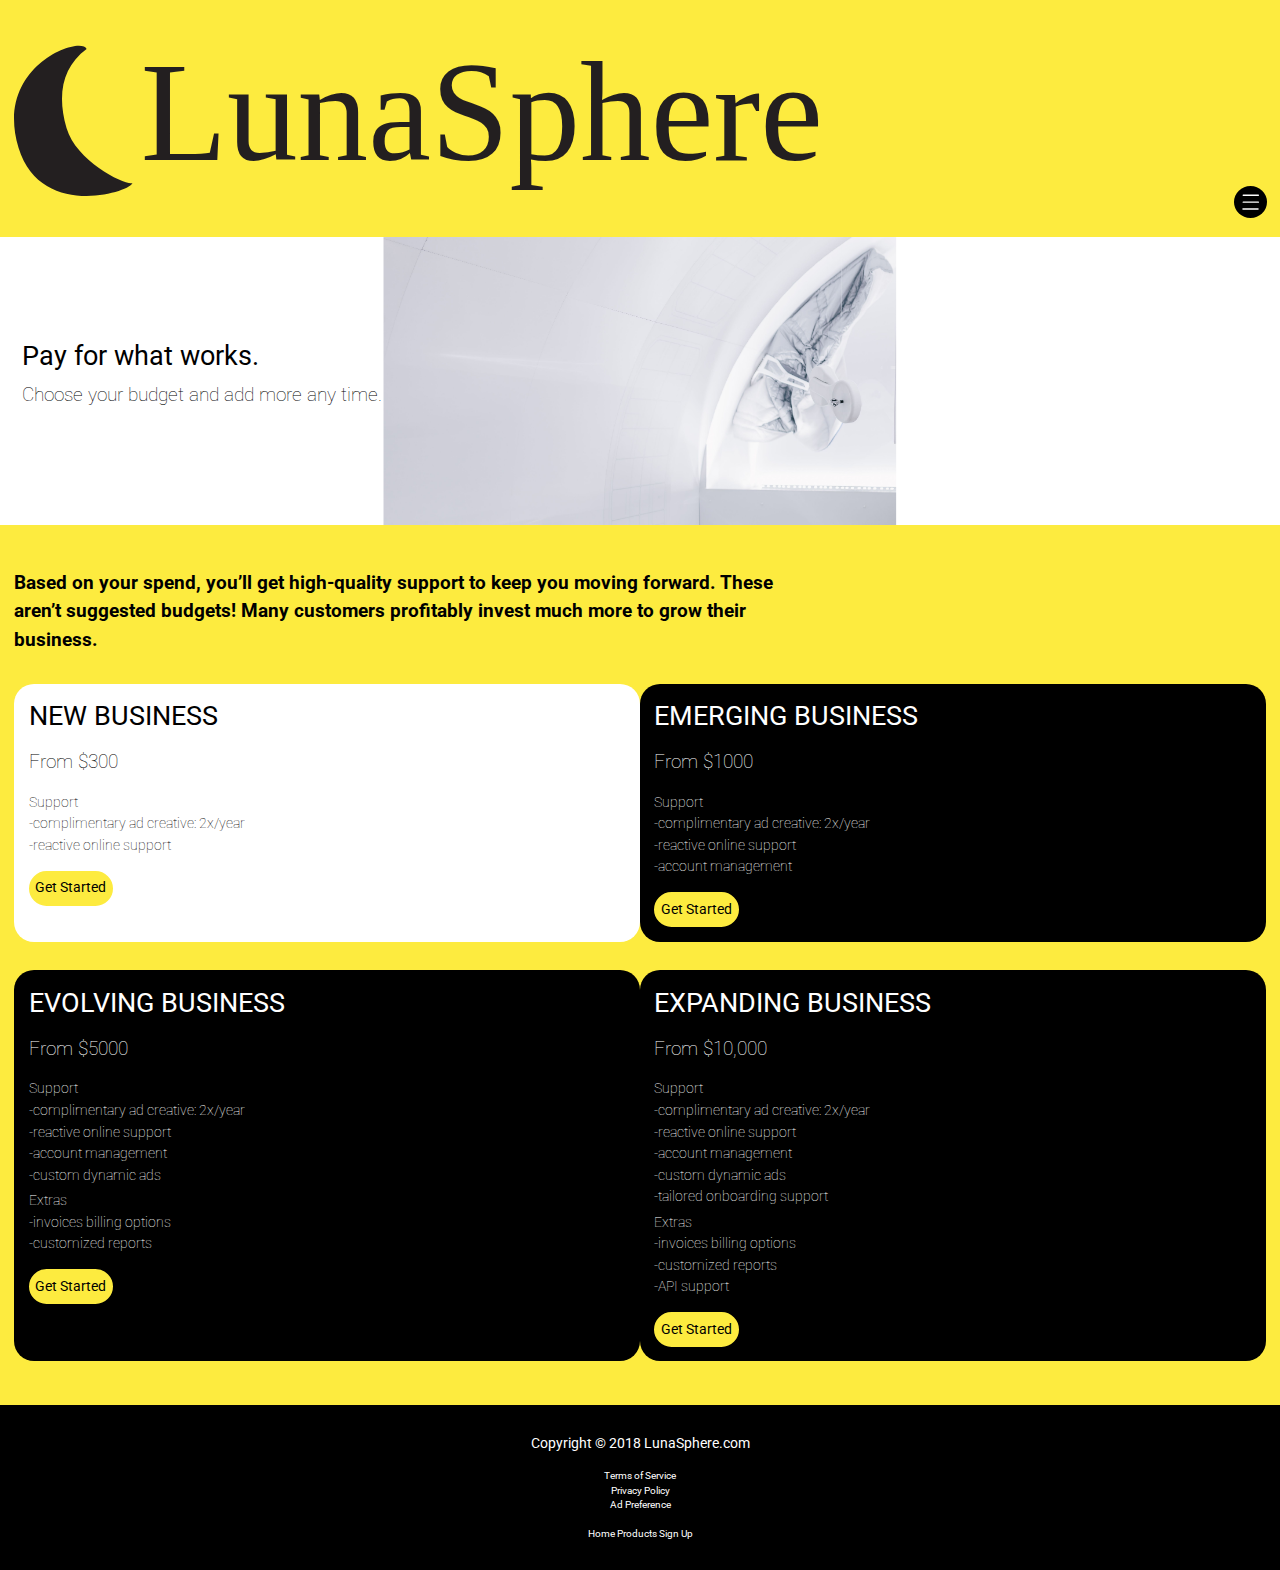
==== commit 5a132e6f: "Add some small changes" ====
--- a/pricing.html
+++ b/pricing.html
@@ -112,7 +112,7 @@
     </ul>
     <ul class="list-group list-group-inline push-none">
       <li><a class="footer-class" href="index.html">Home</a></li>
-      <li><a class="footer-class" href="pricing.html">Pricing</a></li>
+      <li><a class="footer-class" href="tour.html">Products</a></li>
       <li><a class="footer-class" href="sign-up.html">Sign Up</a></li>
     </ul>
   </footer>
--- a/css/main.css
+++ b/css/main.css
@@ -184,6 +184,7 @@
 
 .text-e {
   font-weight: bold;
+  max-width: 40em;
 }
 
 .single-first {
@@ -197,9 +198,3 @@
   color: #fff;
   border-radius: 20px;
 }
-
-@media only screen and (min-width: 48em) {
-  .card-first {
-
-  }
-}
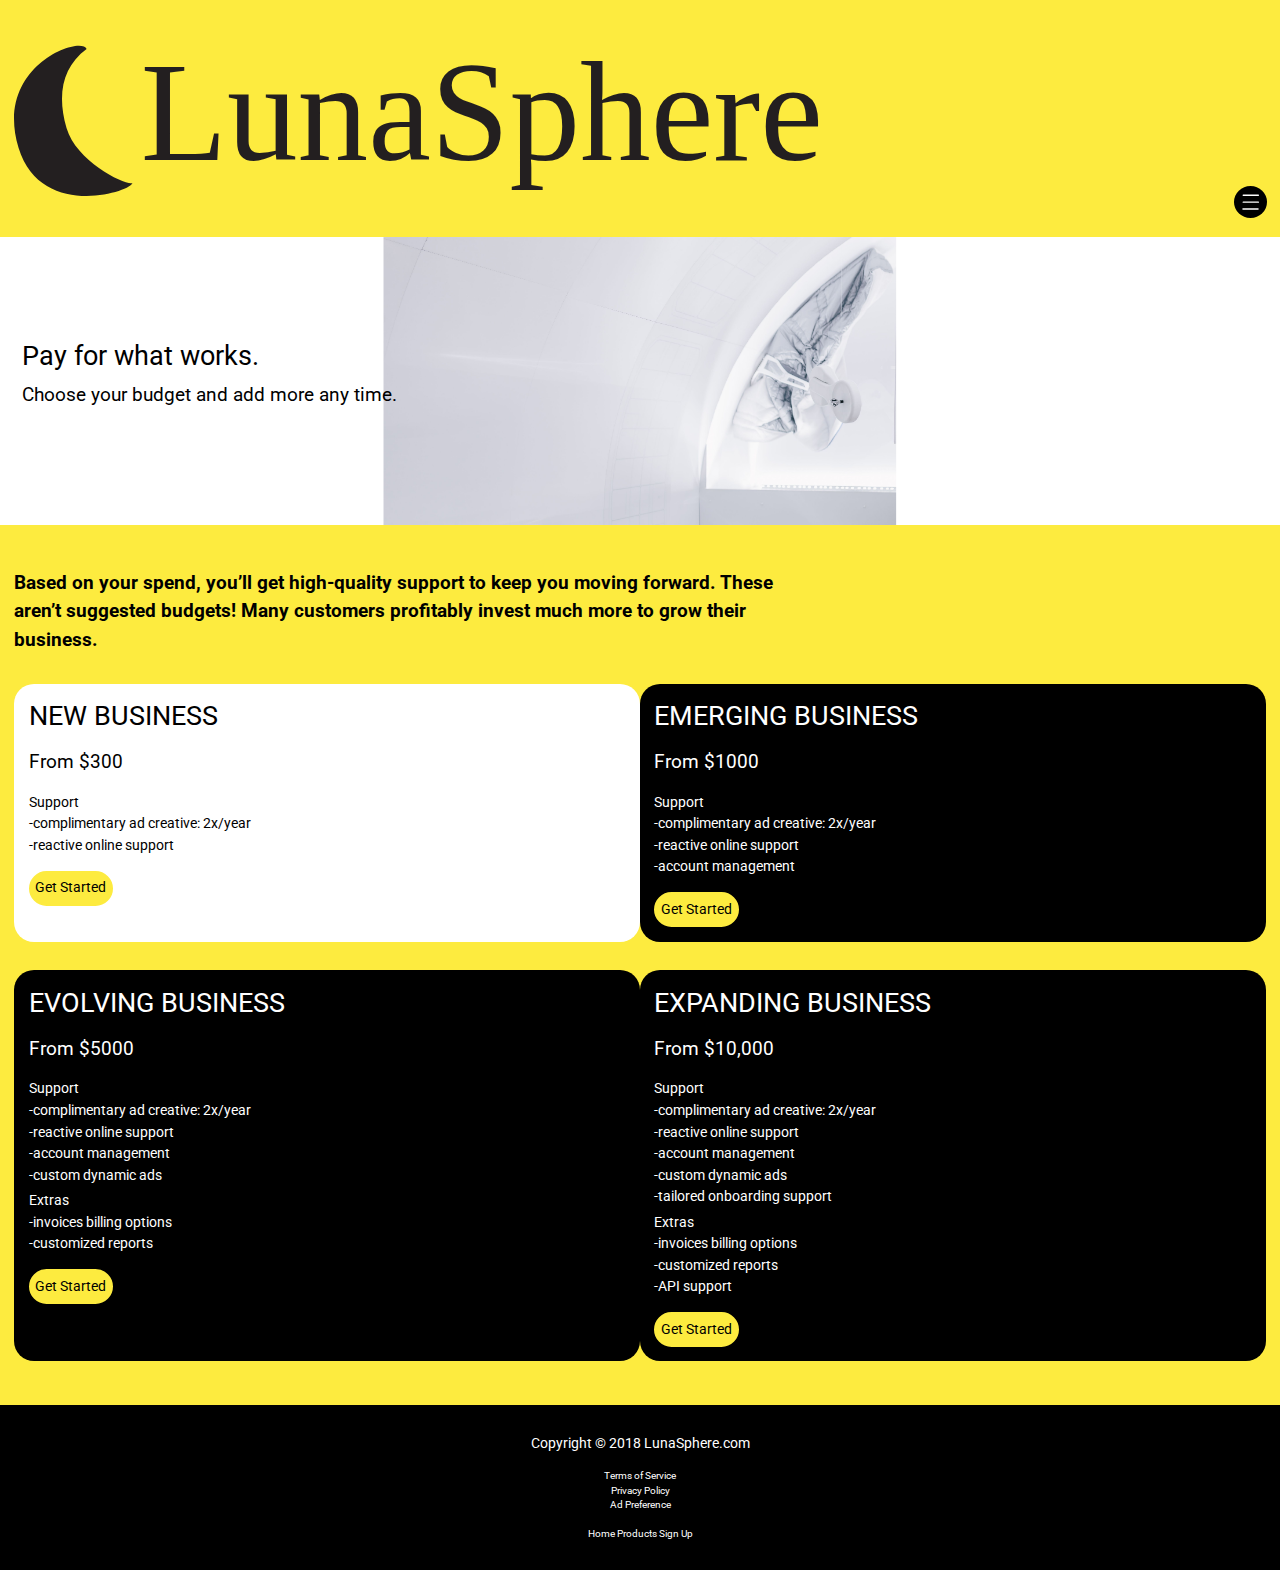
==== commit afe59755: "Add some more commits" ====
--- a/pricing.html
+++ b/pricing.html
@@ -2,7 +2,7 @@
 <html lang="en-ca">
 <head>
   <meta charset="utf-8">
-  <title>LunaSphere</title>
+  <title>LunaSphere • Pricing</title>
   <meta name="viewport" content="width=device-width,initial-scale=1">
   <link href="css/modules.css" rel="stylesheet">
   <link href="css/grid.css" rel="stylesheet">
@@ -12,8 +12,8 @@
 </head>
 <body>
 
-  <header class="grid relative island-1-2">
-    <h1 class="hidden">Pricing</h1>
+  <header role="banner" class="grid relative island-1-2">
+    <h1 class="unit xs-1 hidden">Pricing</h1>
 
     <div class="unit xs-2-3 s-2-3">
       <div class="embed embed-4by1">
@@ -42,59 +42,59 @@
       <img class="img-flex image-tag-one" src="images/pricingpage-banner.svg" alt="#">
       <div class="absolute pin-lc island-1-2">
         <div class="island-1-4 push-1-2 wrapper">
-          <h2 class="mega push-1-4">Pay for what works.</h2>
-          <p class="header-p kilo push-none">Choose your budget and add more any time.</p>
+          <h2 class="mega push-1-4 normal">Pay for what works.</h2>
+          <p class="header-p kilo push-none lighter">Choose your budget and add more any time.</p>
         </div>
       </div>
     </div>
 
     <div class="card-c island-1-2">
-      <p class="kilo pad-t text-e">Based on your spend, you’ll get high-quality support to keep you moving forward. These aren’t suggested budgets! Many customers profitably invest much more to grow their business.</p>
+      <p class="kilo pad-t text-e bold lighter">Based on your spend, you’ll get high-quality support to keep you moving forward. These aren’t suggested budgets! Many customers profitably invest much more to grow their business.</p>
 
       <section class="grid">
         <div class="unit xs-1 s-1 m-1-2 l-1-2 single-first island-1-2 push">
-          <h3 class="mega push-1-2">NEW BUSINESS</h3>
-          <p class="kilo push-1-2">From $300</p>
-          <p class="milli push-none">Support</p>
-          <p class="milli push-none">-complimentary ad creative: 2x/year</p>
-          <p class="milli push-1-2">-reactive online support</p>
+          <h3 class="mega push-1-2 normal">NEW BUSINESS</h3>
+          <p class="kilo push-1-2 lighter">From $300</p>
+          <p class="milli push-none lighter">Support</p>
+          <p class="milli push-none lighter">-complimentary ad creative: 2x/year</p>
+          <p class="milli push-1-2 lighter">-reactive online support</p>
+          <a class="btn milli island-1-8 lighter" href="#">Get Started</a>
+        </div>
+        <div class="unit xs-1 s-1 m-1-2 l-1-2 single island-1-2 push">
+          <h3 class="mega push-1-2 normal">EMERGING BUSINESS</h3>
+          <p class="kilo push-1-2 lighter">From $1000</p>
+          <p class="milli push-none lighter">Support</p>
+          <p class="milli push-none lighter">-complimentary ad creative: 2x/year</p>
+          <p class="milli push-none lighter">-reactive online support</p>
+          <p class="milli push-1-2 lighter">-account management</p>
           <a class="btn milli island-1-8" href="#">Get Started</a>
         </div>
         <div class="unit xs-1 s-1 m-1-2 l-1-2 single island-1-2 push">
-          <h3 class="mega push-1-2">EMERGING BUSINESS</h3>
-          <p class="kilo push-1-2">From $1000</p>
-          <p class="milli push-none">Support</p>
-          <p class="milli push-none">-complimentary ad creative: 2x/year</p>
-          <p class="milli push-none">-reactive online support</p>
-          <p class="milli push-1-2">-account management</p>
+          <h3 class="mega push-1-2 normal">EVOLVING BUSINESS</h3>
+          <p class="kilo push-1-2 lighter">From $5000</p>
+          <p class="milli push-none lighter">Support</p>
+          <p class="milli push-none lighter">-complimentary ad creative: 2x/year</p>
+          <p class="milli push-none lighter">-reactive online support</p>
+          <p class="milli push-none lighter">-account management</p>
+          <p class="milli push-none lighter">-custom dynamic ads</p>
+          <p class="milli push-none pad-t-1-8 lighter">Extras</p>
+          <p class="milli push-none lighter">-invoices billing options</p>
+          <p class="milli push-1-2 lighter">-customized reports</p>
           <a class="btn milli island-1-8" href="#">Get Started</a>
         </div>
         <div class="unit xs-1 s-1 m-1-2 l-1-2 single island-1-2 push">
-          <h3 class="mega push-1-2">EVOLVING BUSINESS</h3>
-          <p class="kilo push-1-2">From $5000</p>
-          <p class="milli push-none">Support</p>
-          <p class="milli push-none">-complimentary ad creative: 2x/year</p>
-          <p class="milli push-none">-reactive online support</p>
-          <p class="milli push-none">-account management</p>
-          <p class="milli push-none">-custom dynamic ads</p>
-          <p class="milli push-none pad-t-1-8">Extras</p>
-          <p class="milli push-none">-invoices billing options</p>
-          <p class="milli push-1-2">-customized reports</p>
-          <a class="btn milli island-1-8" href="#">Get Started</a>
-        </div>
-        <div class="unit xs-1 s-1 m-1-2 l-1-2 single island-1-2 push">
-          <h3 class="mega push-1-2">EXPANDING BUSINESS</h3>
-          <p class="kilo push-1-2">From $10,000</p>
-          <p class="milli push-none">Support</p>
-          <p class="milli push-none">-complimentary ad creative: 2x/year</p>
-          <p class="milli push-none">-reactive online support</p>
-          <p class="milli push-none">-account management</p>
-          <p class="milli push-none">-custom dynamic ads</p>
-          <p class="milli push-none">-tailored onboarding support</p>
-          <p class="milli push-none pad-t-1-8">Extras</p>
-          <p class="milli push-none">-invoices billing options</p>
-          <p class="milli push-none">-customized reports</p>
-          <p class="milli push-1-2">-API support</p>
+          <h3 class="mega push-1-2 normal">EXPANDING BUSINESS</h3>
+          <p class="kilo push-1-2 lighter">From $10,000</p>
+          <p class="milli push-none lighter">Support</p>
+          <p class="milli push-none lighter">-complimentary ad creative: 2x/year</p>
+          <p class="milli push-none lighter">-reactive online support</p>
+          <p class="milli push-none lighter">-account management</p>
+          <p class="milli push-none lighter">-custom dynamic ads</p>
+          <p class="milli push-none lighter">-tailored onboarding support</p>
+          <p class="milli push-none pad-t-1-8 lighter">Extras</p>
+          <p class="milli push-none lighter">-invoices billing options</p>
+          <p class="milli push-none lighter">-customized reports</p>
+          <p class="milli push-1-2 lighter">-API support</p>
           <a class="btn milli island-1-8" href="#">Get Started</a>
         </div>
       </section>
--- a/css/main.css
+++ b/css/main.css
@@ -73,18 +73,6 @@
   background-color: rgba(0,0,0,.3);
 }
 
-h2 {
-  font-weight: normal;
-}
-
-h3 {
-  font-weight: normal;
-}
-
-p {
-  font-weight: lighter;
-}
-
 .card {
   background-color: #000;
   color: #fff;
@@ -183,7 +171,6 @@
 }
 
 .text-e {
-  font-weight: bold;
   max-width: 40em;
 }
 
@@ -198,3 +185,33 @@
   color: #fff;
   border-radius: 20px;
 }
+
+.frm {
+  background-color: #000;
+  color: #fff;
+}
+
+input, select, textarea {
+  background-color: #fdeb3f;
+  border-color: #fdeb3f;
+  border-radius: 10px;
+  color: #000;
+}
+
+.all {
+  background-color: #000;
+}
+
+@media only screen and (min-width: 38em) {
+
+
+
+}
+
+@media only screen and (min-width: 60em) {
+
+  .psh {
+    padding-right: .5rem;
+  }
+
+}
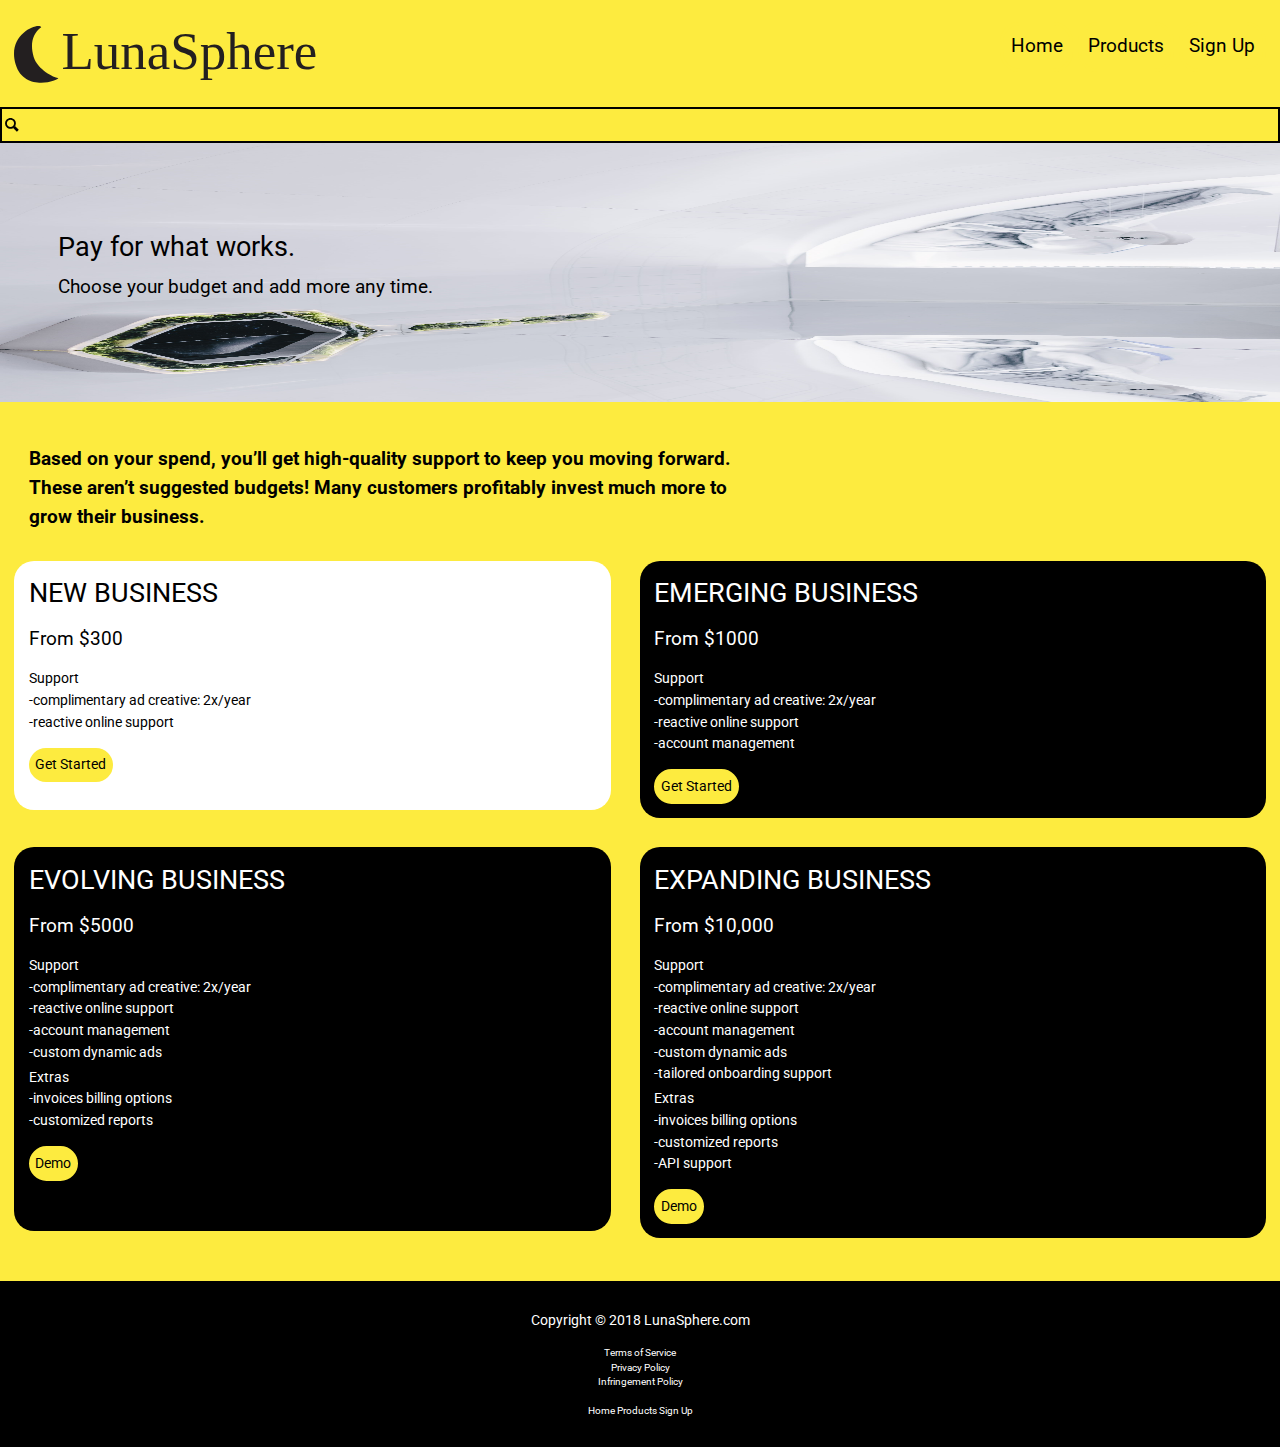
==== commit 9b28e01e: "Add a lot of content" ====
--- a/pricing.html
+++ b/pricing.html
@@ -12,36 +12,47 @@
 </head>
 <body>
 
+  <ul class="skip-links">
+    <li><a href="#main">Jump to main content</a></li>
+    <li><a href="#nav">Jump to navigation</a></li>
+  </ul>
+
   <header role="banner" class="grid relative island-1-2">
     <h1 class="unit xs-1 hidden">Pricing</h1>
 
-    <div class="unit xs-2-3 s-2-3">
+    <div class="unit xs-2-3 s-2-3 m-1-3 l-1-4">
       <div class="embed embed-4by1">
-        <img class="embed-item" src="images/logo.svg" alt="">
+        <img class="embed-item" src="images/logo.svg" alt="" role="presentation">
       </div>
     </div>
 
-    <div class="unit xs-1-3 s-1-3">
-      <input type="checkbox" class="nav-check" id="nav-check">
-      <label class="nav-label absolute" for="nav-check">
-        <img class="img-flex island-1-8 nav-open" src="images/toggle-open.svg" alt="Open Navigation">
-        <img class="img-flex island-1-8 nav-close" src="images/toggle-close.svg" alt="Close Navigation">
-      </label>
-      <nav class="nav text-center">
-        <ul class="first-list list-group">
-          <li class="island"><a class="btn-nav island-1-2" href="index.html">Home</a></li>
-          <li class="island"><a class="btn-nav island-1-2" href="tour.html">Products</a></li>
-          <li class="island"><a class="btn-nav island-1-2" href="sign-up.html">Sign Up</a></li>
+    <div class="unit xs-1 s-1 m-2-3 l-3-4">
+      <nav class="nav pad-t-1-4" id="nav" tabindex="0" role="navigation">
+        <ul class="blah list-group-inline kilo text-center push-0">
+          <li><a class="btn nat ib gutter-1-4" href="index.html"><span>Home</span></a></li>
+          <li><a class="btn nat ib gutter-1-4" href="tour.html"><span>Products</span></a></li>
+          <li><a class="btn nat ib gutter-1-4" href="sign-up.html"><span>Sign Up</span></a></li>
         </ul>
       </nav>
     </div>
   </header>
 
   <main role="main" id="main" tabindex="0">
-    <div class="relative">
-      <img class="img-flex image-tag-one" src="images/pricingpage-banner.svg" alt="#">
-      <div class="absolute pin-lc island-1-2">
-        <div class="island-1-4 push-1-2 wrapper">
+    <div class="content">
+      <div>
+        <h2 class="hidden">Search</h2>
+        <form class="relative" method="post" action="#">
+          <input class="srch" id="search" type="search" required>
+          <label for="search">
+            <img class="absolute pin-left-center icon i-20" src="images/search.svg" alt="#" role="presentation">
+          </label>
+        </form>
+      </div>
+    </div>
+
+    <div>
+      <div class="banner-third island-2 gutter">
+        <div class="banner-two island push-1-2">
           <h2 class="mega push-1-4 normal">Pay for what works.</h2>
           <p class="header-p kilo push-none lighter">Choose your budget and add more any time.</p>
         </div>
@@ -49,53 +60,61 @@
     </div>
 
     <div class="card-c island-1-2">
-      <p class="kilo pad-t text-e bold lighter">Based on your spend, you’ll get high-quality support to keep you moving forward. These aren’t suggested budgets! Many customers profitably invest much more to grow their business.</p>
+      <p class="kilo pad-t text-e bold lighter gutter-1-2">Based on your spend, you’ll get high-quality support to keep you moving forward. These aren’t suggested budgets! Many customers profitably invest much more to grow their business.</p>
 
       <section class="grid">
-        <div class="unit xs-1 s-1 m-1-2 l-1-2 single-first island-1-2 push">
-          <h3 class="mega push-1-2 normal">NEW BUSINESS</h3>
-          <p class="kilo push-1-2 lighter">From $300</p>
-          <p class="milli push-none lighter">Support</p>
-          <p class="milli push-none lighter">-complimentary ad creative: 2x/year</p>
-          <p class="milli push-1-2 lighter">-reactive online support</p>
-          <a class="btn milli island-1-8 lighter" href="#">Get Started</a>
+        <div class="unit xs-1 s-1 m-1-2 l-1-2 unique push">
+          <div class="single-first equal island-1-2">
+            <h3 class="mega push-1-2 normal">NEW BUSINESS</h3>
+            <p class="kilo push-1-2 lighter">From $300</p>
+            <p class="milli push-none lighter">Support</p>
+            <p class="milli push-none lighter">-complimentary ad creative: 2x/year</p>
+            <p class="milli push-1-2 lighter">-reactive online support</p>
+            <a class="btn milli island-1-8 lighter" href="sign-up.html">Get Started</a>
+          </div>
         </div>
-        <div class="unit xs-1 s-1 m-1-2 l-1-2 single island-1-2 push">
-          <h3 class="mega push-1-2 normal">EMERGING BUSINESS</h3>
-          <p class="kilo push-1-2 lighter">From $1000</p>
-          <p class="milli push-none lighter">Support</p>
-          <p class="milli push-none lighter">-complimentary ad creative: 2x/year</p>
-          <p class="milli push-none lighter">-reactive online support</p>
-          <p class="milli push-1-2 lighter">-account management</p>
-          <a class="btn milli island-1-8" href="#">Get Started</a>
+        <div class="unit xs-1 s-1 m-1-2 l-1-2 push">
+          <div class="single equal island-1-2">
+            <h3 class="mega push-1-2 normal">EMERGING BUSINESS</h3>
+            <p class="kilo push-1-2 lighter">From $1000</p>
+            <p class="milli push-none lighter">Support</p>
+            <p class="milli push-none lighter">-complimentary ad creative: 2x/year</p>
+            <p class="milli push-none lighter">-reactive online support</p>
+            <p class="milli push-1-2 lighter">-account management</p>
+            <a class="btn milli island-1-8" href="sign-up.html">Get Started</a>
+          </div>
         </div>
-        <div class="unit xs-1 s-1 m-1-2 l-1-2 single island-1-2 push">
-          <h3 class="mega push-1-2 normal">EVOLVING BUSINESS</h3>
-          <p class="kilo push-1-2 lighter">From $5000</p>
-          <p class="milli push-none lighter">Support</p>
-          <p class="milli push-none lighter">-complimentary ad creative: 2x/year</p>
-          <p class="milli push-none lighter">-reactive online support</p>
-          <p class="milli push-none lighter">-account management</p>
-          <p class="milli push-none lighter">-custom dynamic ads</p>
-          <p class="milli push-none pad-t-1-8 lighter">Extras</p>
-          <p class="milli push-none lighter">-invoices billing options</p>
-          <p class="milli push-1-2 lighter">-customized reports</p>
-          <a class="btn milli island-1-8" href="#">Get Started</a>
+        <div class="unit xs-1 s-1 m-1-2 l-1-2 unique push">
+          <div class="single equal-two island-1-2">
+            <h3 class="mega push-1-2 normal">EVOLVING BUSINESS</h3>
+            <p class="kilo push-1-2 lighter">From $5000</p>
+            <p class="milli push-none lighter">Support</p>
+            <p class="milli push-none lighter">-complimentary ad creative: 2x/year</p>
+            <p class="milli push-none lighter">-reactive online support</p>
+            <p class="milli push-none lighter">-account management</p>
+            <p class="milli push-none lighter">-custom dynamic ads</p>
+            <p class="milli push-none pad-t-1-8 lighter">Extras</p>
+            <p class="milli push-none lighter">-invoices billing options</p>
+            <p class="milli push-1-2 lighter">-customized reports</p>
+            <a class="btn milli island-1-8" href="sign-up.html">Demo</a>
+          </div>
         </div>
-        <div class="unit xs-1 s-1 m-1-2 l-1-2 single island-1-2 push">
-          <h3 class="mega push-1-2 normal">EXPANDING BUSINESS</h3>
-          <p class="kilo push-1-2 lighter">From $10,000</p>
-          <p class="milli push-none lighter">Support</p>
-          <p class="milli push-none lighter">-complimentary ad creative: 2x/year</p>
-          <p class="milli push-none lighter">-reactive online support</p>
-          <p class="milli push-none lighter">-account management</p>
-          <p class="milli push-none lighter">-custom dynamic ads</p>
-          <p class="milli push-none lighter">-tailored onboarding support</p>
-          <p class="milli push-none pad-t-1-8 lighter">Extras</p>
-          <p class="milli push-none lighter">-invoices billing options</p>
-          <p class="milli push-none lighter">-customized reports</p>
-          <p class="milli push-1-2 lighter">-API support</p>
-          <a class="btn milli island-1-8" href="#">Get Started</a>
+        <div class="unit xs-1 s-1 m-1-2 l-1-2 push">
+          <div class="single equal-two island-1-2">
+            <h3 class="mega push-1-2 normal">EXPANDING BUSINESS</h3>
+            <p class="kilo push-1-2 lighter">From $10,000</p>
+            <p class="milli push-none lighter">Support</p>
+            <p class="milli push-none lighter">-complimentary ad creative: 2x/year</p>
+            <p class="milli push-none lighter">-reactive online support</p>
+            <p class="milli push-none lighter">-account management</p>
+            <p class="milli push-none lighter">-custom dynamic ads</p>
+            <p class="milli push-none lighter">-tailored onboarding support</p>
+            <p class="milli push-none pad-t-1-8 lighter">Extras</p>
+            <p class="milli push-none lighter">-invoices billing options</p>
+            <p class="milli push-none lighter">-customized reports</p>
+            <p class="milli push-1-2 lighter">-API support</p>
+            <a class="btn milli island-1-8" href="sign-up.html">Demo</a>
+          </div>
         </div>
       </section>
     </div>
@@ -106,9 +125,9 @@
       <small>Copyright © 2018 LunaSphere.com</small>
     </div>
     <ul class="list-group push-1-2">
-      <li><a class="footer-class" href="#">Terms of Service</a></li>
-      <li><a class="footer-class" href="#">Privacy Policy</a></li>
-      <li><a class="footer-class" href="#">Ad Preference</a></li>
+      <li><a class="footer-class" href="https://www.adroll.com/about/terms">Terms of Service</a></li>
+      <li><a class="footer-class" href="https://www.adroll.com/about/privacy">Privacy Policy</a></li>
+      <li><a class="footer-class" href="https://www.adroll.com/about/infringement-policy">Infringement Policy</a></li>
     </ul>
     <ul class="list-group list-group-inline push-none">
       <li><a class="footer-class" href="index.html">Home</a></li>
--- a/css/main.css
+++ b/css/main.css
@@ -1,5 +1,5 @@
 html {
-  font-family: 'Roboto', sans-serif;
+  font-family: Roboto, sans-serif;
 }
 
 header {
@@ -7,58 +7,14 @@
   background-color: #fdeb3f;
 }
 
-.nav {
-  display: none;
-  position: absolute;
-  right: 0;
-  top: 100%;
-  background-color: #fdeb3f;
-  z-index: 200;
-}
-
-.nav-check {
-  position: absolute;
-  top: -10em;
-}
-
-.nav-label {
-  cursor: pointer;
-  display: inline-block;
-  width: 40px;
-  right: 0;
-  bottom: 0;
-  margin-bottom: .8rem;
-  margin-right: .5rem;
-}
-
-.nav-open,
-.nav-close {
-  display: block;
-  width: 100%;
-}
-
-.nav-check:checked ~ .nav {
-  display: block;
-}
-
-.nav-close {
-  display: none;
-}
-
-.nav-check:checked ~ .nav-label .nav-open {
-  display: none;
-}
-
-.nav-check:checked ~ .nav-label .nav-close {
-  display: block;
-}
-
-.btn-nav {
-  background-color: #000;
-  color: #fff;
-  list-style-type: none;
+.header-p {
+  max-width: 30em;
+}
+
+.nat {
   text-decoration: none;
-  border-radius: 10px;
+  color: #fff;
+  background-color: #000;
 }
 
 .btn {
@@ -70,7 +26,8 @@
 
 .banner {
   color: #fff;
-  background-color: rgba(0,0,0,.3);
+  background-color: rgba(0, 0, 0, .3);
+  max-width: 35em;
 }
 
 .card {
@@ -105,11 +62,6 @@
   text-decoration: none;
 }
 
-.image-tag-one {
-  min-height: 15em;
-  max-height: 15em;
-}
-
 .card-color {
   background-color: #000;
 }
@@ -120,11 +72,6 @@
   color: #000;
 }
 
-.btn-nav:focus {
-  background-color: #fff;
-  color: #000;
-}
-
 .skip-links a {
   position: absolute;
   top: -3em;
@@ -135,7 +82,11 @@
 }
 
 table {
-  border-collapse: collapse;
+  border: 1px solid #fdeb3f;
+}
+
+th, td {
+  border: 1px solid #fdeb3f;
 }
 
 .card-four {
@@ -161,11 +112,6 @@
   color: #fdeb3f;
 }
 
-.btn-nav:hover {
-  color: #000;
-  background-color: #fff;
-}
-
 .card-c {
   background-color: #fdeb3f;
 }
@@ -186,6 +132,14 @@
   border-radius: 20px;
 }
 
+.equal {
+  min-height: 13em;
+}
+
+.equal-two {
+  min-height: 20em;
+}
+
 .frm {
   background-color: #000;
   color: #fff;
@@ -202,16 +156,46 @@
   background-color: #000;
 }
 
+.srch {
+  border-color: #000;
+  border-radius: 0;
+}
+
+.banner-simple {
+  background-image: url("../images/homepage-banner.jpg");
+  background-size: 100% 100%, cover;
+  background-position: center center;
+  background-repeat: no-repeat;
+}
+
+.banner-second {
+  background-image: url("../images/productspage-banner.jpg");
+  background-size: 100% 100%, cover;
+  background-position: center center;
+  background-repeat: no-repeat;
+}
+
+.banner-third {
+  background-image: url("../images/pricingpage-banner.jpg");
+  background-size: 100% 100%, cover;
+  background-position: center center;
+  background-repeat: no-repeat;
+}
+
+.banner-two {
+  background-color: none;
+  color: #000;
+  max-width: 35em;
+}
+
 @media only screen and (min-width: 38em) {
 
-
-
-}
-
-@media only screen and (min-width: 60em) {
-
-  .psh {
-    padding-right: .5rem;
+  .unique {
+    padding-right: 1.5rem;
   }
 
-}
+  .blah {
+    text-align: right;
+  }
+
+}
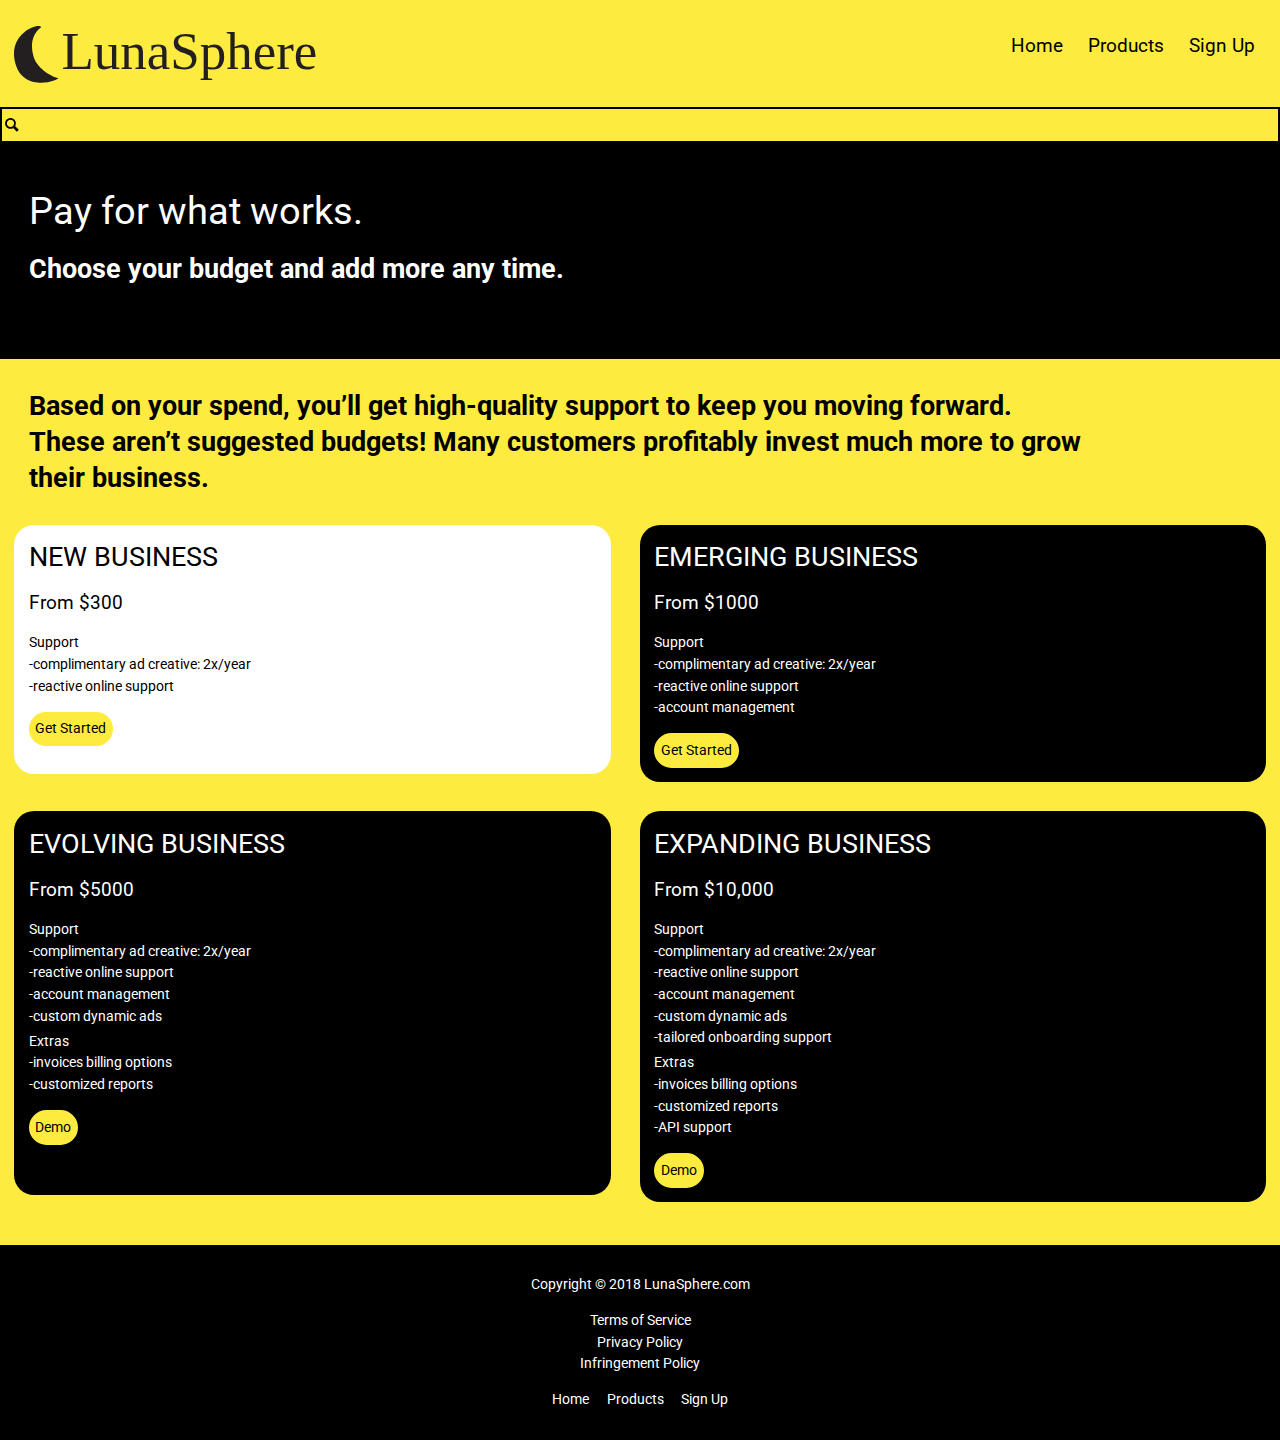
==== commit a90cc8e2: "Add some more details" ====
--- a/pricing.html
+++ b/pricing.html
@@ -50,17 +50,15 @@
       </div>
     </div>
 
-    <div>
-      <div class="banner-third island-2 gutter">
-        <div class="banner-two island push-1-2">
-          <h2 class="mega push-1-4 normal">Pay for what works.</h2>
-          <p class="header-p kilo push-none lighter">Choose your budget and add more any time.</p>
-        </div>
+    <div class="island-1-2 baa">
+      <div class="banner-pricing pad-b pad-t">
+        <h2 class="giga normal gutter-1-2 push-1-2">Pay for what works.</h2>
+        <p class="mega text-e bold lighter gutter-1-2">Choose your budget and add more any time.</p>
       </div>
     </div>
 
     <div class="card-c island-1-2">
-      <p class="kilo pad-t text-e bold lighter gutter-1-2">Based on your spend, you’ll get high-quality support to keep you moving forward. These aren’t suggested budgets! Many customers profitably invest much more to grow their business.</p>
+      <p class="mega free pad-t-1-2 text-e bold lighter gutter-1-2">Based on your spend, you’ll get high-quality support to keep you moving forward. These aren’t suggested budgets! Many customers profitably invest much more to grow their business.</p>
 
       <section class="grid">
         <div class="unit xs-1 s-1 m-1-2 l-1-2 unique push">
@@ -70,7 +68,7 @@
             <p class="milli push-none lighter">Support</p>
             <p class="milli push-none lighter">-complimentary ad creative: 2x/year</p>
             <p class="milli push-1-2 lighter">-reactive online support</p>
-            <a class="btn milli island-1-8 lighter" href="sign-up.html">Get Started</a>
+            <a class="btn first-boo milli island-1-8 lighter" href="sign-up.html">Get Started</a>
           </div>
         </div>
         <div class="unit xs-1 s-1 m-1-2 l-1-2 push">
@@ -120,7 +118,7 @@
     </div>
   </main>
 
-  <footer class="footer micro text-center pad-t pad-b" role="contentinfo">
+  <footer class="footer milli text-center pad-t pad-b" role="contentinfo">
     <div class="pad-b-1-2">
       <small>Copyright © 2018 LunaSphere.com</small>
     </div>
@@ -131,7 +129,7 @@
     </ul>
     <ul class="list-group list-group-inline push-none">
       <li><a class="footer-class" href="index.html">Home</a></li>
-      <li><a class="footer-class" href="tour.html">Products</a></li>
+      <li><a class="footer-class gutter-1-2" href="tour.html">Products</a></li>
       <li><a class="footer-class" href="sign-up.html">Sign Up</a></li>
     </ul>
   </footer>
--- a/css/main.css
+++ b/css/main.css
@@ -24,10 +24,16 @@
   border-radius: 20px;
 }
 
+.btn:hover {
+  background-color: #fff;
+  color: #000;
+  border-color: #fff;
+}
+
 .banner {
   color: #fff;
-  background-color: rgba(0, 0, 0, .3);
   max-width: 35em;
+  margin: 0 auto;
 }
 
 .card {
@@ -43,8 +49,8 @@
   border-width: 10px;
   border-style: solid;
   color: #000;
-  max-height: 9rem;
-  min-height: 9rem;
+  max-height: 15rem;
+  min-height: 12rem;
 }
 
 .card-three {
@@ -60,6 +66,16 @@
   color: #fff;
   list-style-type: none;
   text-decoration: none;
+}
+
+.footer-class-two {
+  color: #000;
+  list-style-type: none;
+  text-decoration: none;
+}
+
+.footer-class-two:hover {
+  color: #fff;
 }
 
 .card-color {
@@ -104,9 +120,14 @@
 }
 
 .card-five {
-  max-width: 20em;
+  max-width: 30em;
   margin: 0 auto;
 }
+
+.free {
+  max-width: 30em;
+}
+
 
 a:hover {
   color: #fdeb3f;
@@ -141,6 +162,11 @@
 }
 
 .frm {
+  background-color: #000;
+  color: #fff;
+}
+
+.first-boo:hover {
   background-color: #000;
   color: #fff;
 }
@@ -162,30 +188,47 @@
 }
 
 .banner-simple {
-  background-image: url("../images/homepage-banner.jpg");
+  background-image: url("../images/galaxy-infinity-milky-way.jpg");
   background-size: 100% 100%, cover;
   background-position: center center;
   background-repeat: no-repeat;
 }
 
 .banner-second {
-  background-image: url("../images/productspage-banner.jpg");
+  background-image: url("../images/astronomy-crater-dark.jpg");
   background-size: 100% 100%, cover;
   background-position: center center;
   background-repeat: no-repeat;
 }
 
-.banner-third {
-  background-image: url("../images/pricingpage-banner.jpg");
-  background-size: 100% 100%, cover;
-  background-position: center center;
-  background-repeat: no-repeat;
-}
-
 .banner-two {
-  background-color: none;
+  background-color: transparent;
   color: #000;
   max-width: 35em;
+}
+
+.banner-pricing {
+  background-color: #000;
+  color: #fff;
+}
+
+.baa {
+  background-color: #000;
+}
+
+.sign {
+  text-decoration: none;
+  color: #000;
+}
+
+.wall {
+  text-decoration: none;
+  color: #fff;
+}
+
+.bruh {
+  background-color: #fdeb3f;
+  color: #000;
 }
 
 @media only screen and (min-width: 38em) {
